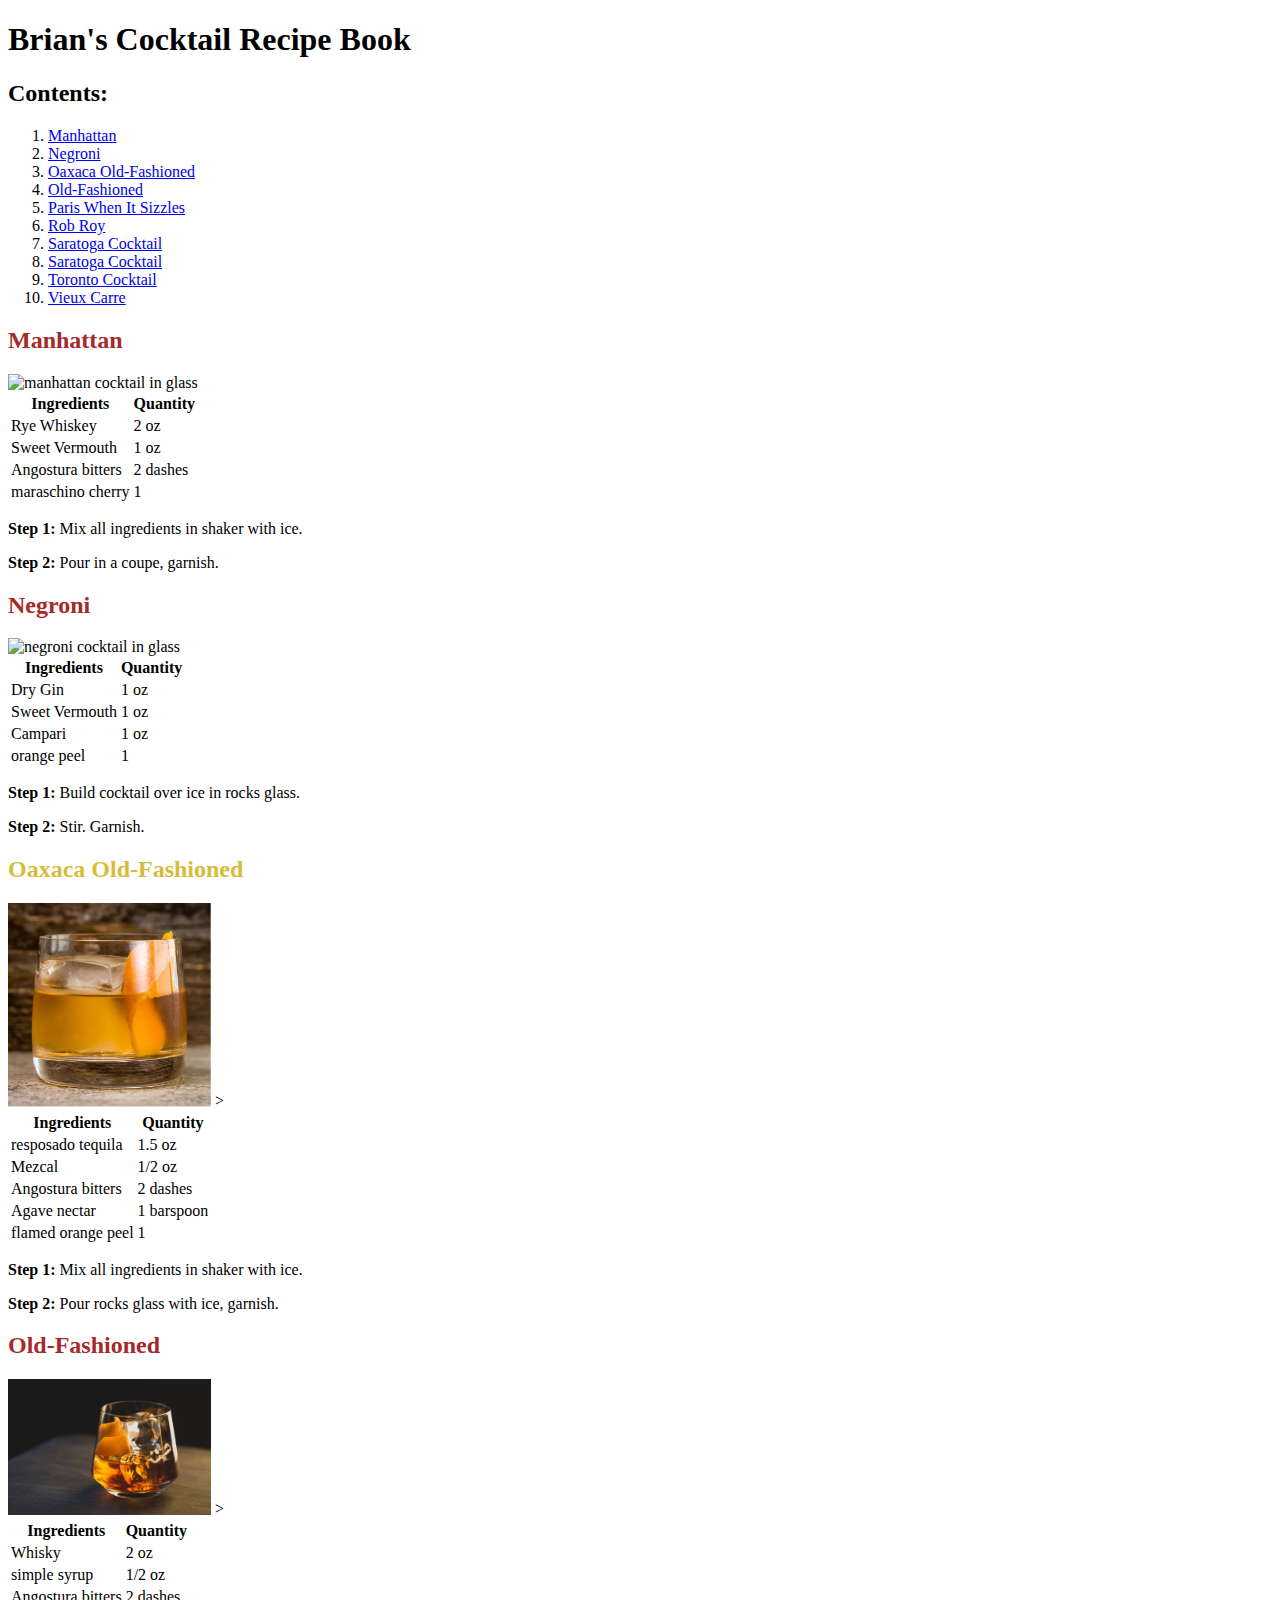
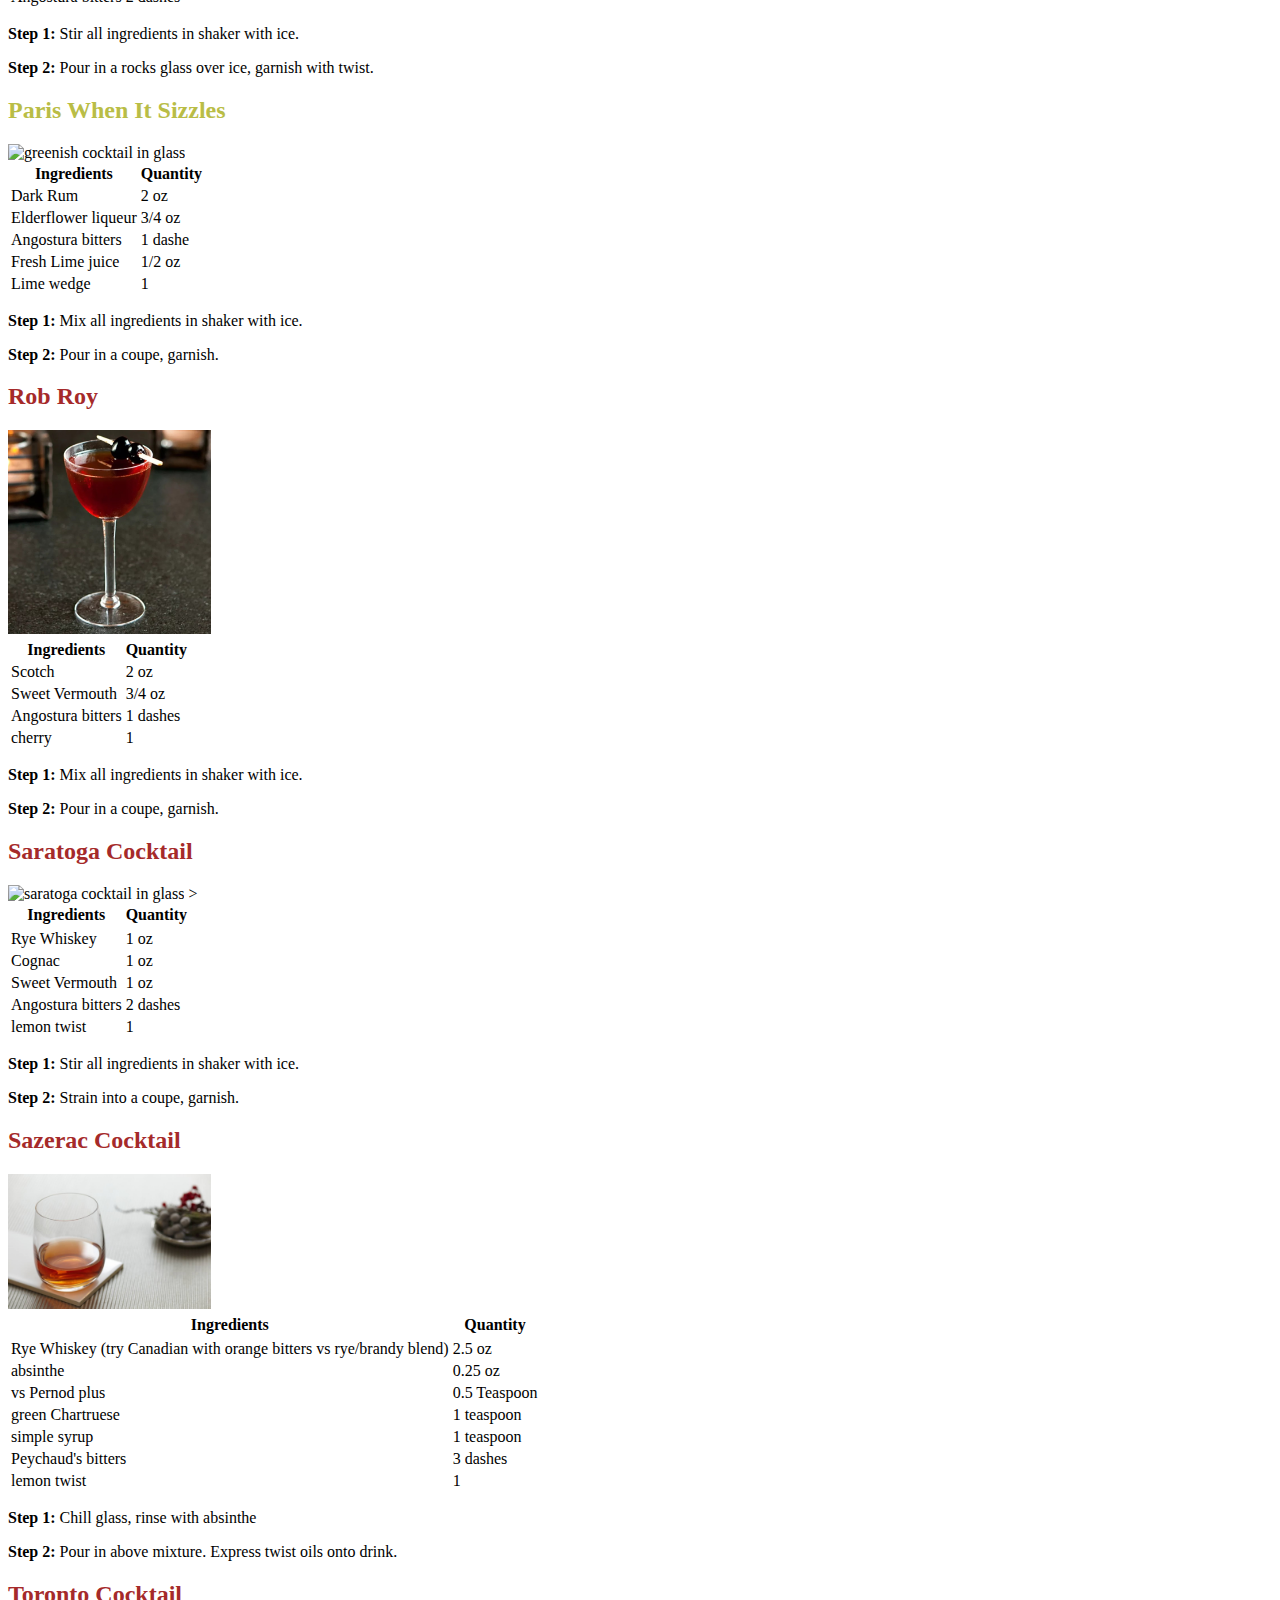
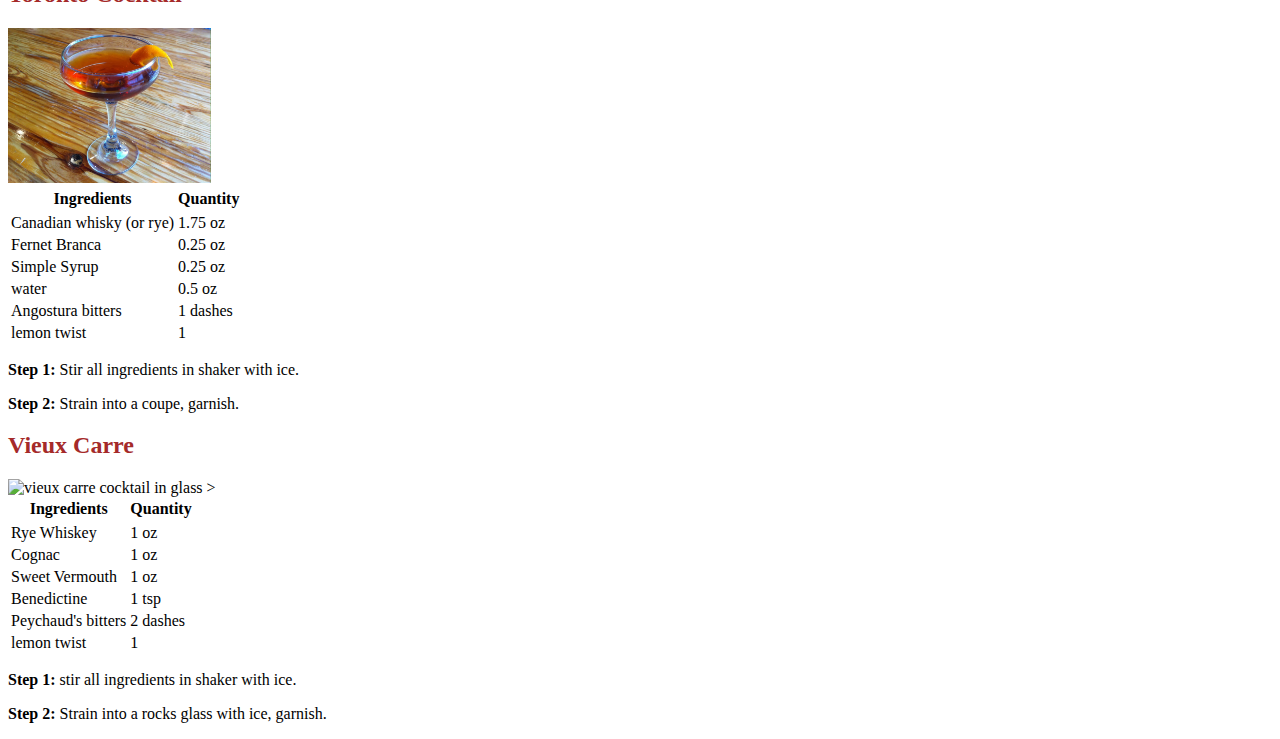
==== cocktails/index.html @ 59cb7c14 "Update index.html" ====
<!DOCTYPE html>
<html>
    <head>
        <title>Project: Recipe book</title>
        <meta charset="utf-8">
        <style>
        #manhattan {color: brown;}
        #negroni {color: brown;}
        #oaxaca {color: rgb(214, 188, 58);}  
        #oldfashioned {color: brown;}     
        #paris {color: rgb(185, 189, 70);}
        #robroy {color: brown;}                
        #saratoga {color: brown;}
        #sazerac {color: brown;}
        #toronto {color: brown;}            
        #vieuxcarre {color: brown;}

        </style>
    </head>
    <body>
       
        <h1>Brian's Cocktail Recipe Book</h1>
        
        <h2>Contents:</h2>
        
        <ol>
            <li><a href="#manhattan">Manhattan</a></li>
            <li><a href="#negroni">Negroni</a></li>
            <li><a href="#oaxaca">Oaxaca Old-Fashioned</a></li>
            <li><a href="#oldfashioned">Old-Fashioned</a></li>
            <li><a href="#paris">Paris When It Sizzles</a></li>
            <li><a href="#robroy">Rob Roy</a></li>    
            <li><a href="#saratoga">Saratoga Cocktail</a></li>
            <li><a href="#sazerac">Saratoga Cocktail</a></li>
            <li><a href="#toronto">Toronto Cocktail</a></li>            
            <li><a href="#vieuxcarre">Vieux Carre</a></li>
        </ol>
        <h2  id="manhattan">Manhattan</h2>
        <img src="https://upload.wikimedia.org/wikipedia/commons/thumb/a/a1/A_Manhattan.jpg/320px-A_Manhattan.jpg" alt="manhattan cocktail in glass" width="203">        
        <table>
            <thead>
                <tr>
                    <th>Ingredients</th>
                    <th>Quantity</th>
                </tr>
            </thead>
            <tbody>
                <tr>
                    <td>Rye Whiskey</td>
                    <td>2 oz
                </tr>
                 <tr>
                    <td>Sweet Vermouth</td>
                    <td>1 oz
                </tr>
                 <tr>
                    <td>Angostura bitters</td>
                    <td>2 dashes
                </tr>
                 <tr>
                    <td>maraschino cherry</td>
                    <td>1
                </tr>
            </tbody>
        </table>
        <p><strong>Step 1:</strong> Mix all ingredients in shaker with ice.</p>
        <p><strong>Step 2:</strong> Pour in a coupe, garnish.</p>
        
    <h2  id="negroni">Negroni</h2>
        <img src="docs/negroni.jpg" alt="negroni cocktail in glass" width="203"> 
        <table>
            <thead>
                <tr>
                    <th>Ingredients</th>
                    <th>Quantity</th>
                </tr>
            </thead>
            <tbody>
                <tr>
                    <td>Dry Gin</td>
                    <td>1 oz
                </tr>
                 <tr>
                    <td>Sweet Vermouth</td>
                    <td>1 oz
                </tr>
                 <tr>
                    <td>Campari</td>
                    <td>1 oz
                </tr>
                 <tr>
                    <td>orange peel</td>
                    <td>1
                </tr>
            </tbody>
        </table>
        <p><strong>Step 1:</strong> Build cocktail over ice in rocks glass.</p>
        <p><strong>Step 2:</strong> Stir. Garnish.</p>
        
           <h2 id="oaxaca">Oaxaca Old-Fashioned</h2>
                <img src="docs/Oaxaca.jpg" alt="oaxacan cocktail in glass" width="203"> >
        <table>
            <thead>
                <tr>
                    <th>Ingredients</th>
                    <th>Quantity</th>
                </tr>
            </thead>
            <tbody>
                <tr>
                    <td>resposado tequila</td>
                    <td>1.5 oz
                </tr>
                 <tr>
                    <td>Mezcal</td>
                    <td>1/2 oz
                </tr>
                 <tr>
                    <td>Angostura bitters</td>
                    <td>2 dashes
                </tr>
                <tr>
                    <td>Agave nectar</td>
                    <td>1 barspoon
                </tr>
                 <tr>
                    <td>flamed orange peel</td>
                    <td>1
                </tr>
            </tbody>
        </table>
        <p><strong>Step 1:</strong> Mix all ingredients in shaker with ice.</p>
        <p><strong>Step 2:</strong> Pour rocks glass with ice, garnish.</p>
        
            <h2 id="oldfashioned">Old-Fashioned</h2>
                <img src="docs/oldfashioned.jpg" alt="old fashioned cocktail in glass" width="203"> >
        <table>
            <thead>
                <tr>
                    <th>Ingredients</th>
                    <th>Quantity</th>
                </tr>
            </thead>
            <tbody>
                <tr>
                    <td>Whisky</td>
                    <td>2 oz
                </tr>
                 <tr>
                    <td>simple syrup</td>
                    <td>1/2 oz
                </tr>
                 <tr>
                    <td>Angostura bitters</td>
                    <td>2 dashes
                </tr>

            </tbody>
        </table>
        <p><strong>Step 1:</strong> Stir all ingredients in shaker with ice.</p>
        <p><strong>Step 2:</strong> Pour in a rocks glass over ice, garnish with twist.</p>     
        
           <h2 id="paris">Paris When It Sizzles</h2>
                <img src="http://bevvyco.s3.amazonaws.com/img/drinks/uj/vuj/3c9d9b96934a6736cca1bf191fb3eaf3-lg.jpg?ts=1461384711000" alt="greenish cocktail in glass" width="203"> 
        <table>
            <thead>
                <tr>
                    <th>Ingredients</th>
                    <th>Quantity</th>
                </tr>
            </thead>
            <tbody>
                <tr>
                    <td>Dark Rum</td>
                    <td>2 oz
                </tr>
                 <tr>
                    <td>Elderflower liqueur</td>
                    <td>3/4 oz
                </tr>
                 <tr>
                    <td>Angostura bitters</td>
                    <td>1 dashe
                </tr>
                <tr>
                    <td>Fresh Lime juice</td>
                    <td>1/2 oz
                </tr>
                 <tr>
                    <td>Lime wedge</td>
                    <td>1
                </tr>
            </tbody>
        </table>
        <p><strong>Step 1:</strong> Mix all ingredients in shaker with ice.</p>
        <p><strong>Step 2:</strong> Pour in a coupe, garnish.</p>

           <h2 id="robroy">Rob Roy</h2>
                <img src="docs/robroy.jpg" alt="rob roy cocktail in glass" width="203">
        <table>
            <thead>
                <tr>
                    <th>Ingredients</th>
                    <th>Quantity</th>
                </tr>
            </thead>
            <tbody>
                <tr>
                    <td>Scotch</td>
                    <td>2 oz
                </tr>
                 <tr>
                    <td>Sweet Vermouth</td>
                    <td>3/4 oz
                </tr>
                 <tr>
                    <td>Angostura bitters</td>
                    <td>1 dashes
                </tr>

                 <tr>
                    <td>cherry</td>
                    <td>1
                </tr>
            </tbody>
        </table>
        <p><strong>Step 1:</strong> Mix all ingredients in shaker with ice.</p>
        <p><strong>Step 2:</strong> Pour in a coupe, garnish.</p>
        
    <h2 id="saratoga">Saratoga Cocktail</h2>
    <img src="https://bloximages.newyork1.vip.townnews.com/feastmagazine.com/content/tncms/assets/v3/editorial/2/59/2590331e-d17e-11e3-adf4-0017a43b2370/5362c793b9d2a.image.jpg?resize=400%2C255" alt="saratoga cocktail in glass" width="203"> >
<table>
<thead>
    <tr>
        <th>Ingredients</th>
        <th>Quantity</th>
    </tr>
</thead>
<tbody>
    <tr>
        <tr>
            <td>Rye Whiskey</td>
            <td>1 oz
        </tr>
        <tr>
            <td>Cognac</td>
            <td>1 oz
        </tr>
         <tr>
            <td>Sweet Vermouth</td>
            <td>1 oz
        </tr>
         <tr>
            <td>Angostura bitters</td>
            <td>2 dashes
    </tr>
     <tr>
        <td>lemon twist</td>
        <td>1
    </tr>
</tbody>
</table>
<p><strong>Step 1:</strong> Stir all ingredients in shaker with ice.</p>
<p><strong>Step 2:</strong> Strain into a coupe, garnish.</p>
    <h2 id="sazerac">Sazerac Cocktail</h2>
    <img src="docs/sazerac.jpg" alt="sazerac cocktail in glass" width="203">
<table>
<thead>
    <tr>
        <th>Ingredients</th>
        <th>Quantity</th>
    </tr>
</thead>
<tbody>
    <tr>
        <tr>
            <td>Rye Whiskey (try Canadian with orange bitters vs rye/brandy blend)</td>
            <td>2.5 oz
        </tr>
        <tr>
            <td>absinthe</td>
            <td>0.25 oz
       </tr>
           <tr>
            <td>vs Pernod plus</td>
            <td>0.5 Teaspoon
       </tr>
            <tr>
            <td>green Chartruese</td>
            <td>1 teaspoon
       </tr>
         <tr>
            <td>simple syrup</td>
            <td>1 teaspoon
        </tr>
         <tr>
            <td>Peychaud's bitters</td>
            <td>3 dashes
    </tr>
     <tr>
        <td>lemon twist</td>
        <td>1
    </tr>
</tbody>
</table>
 <p><strong>Step 1:</strong> Chill glass, rinse with absinthe </p>
<p><strong>Step 2:</strong> Pour in above mixture. Express twist oils onto drink.</p>            
        
    <h2 id="toronto">Toronto Cocktail</h2>
    <img src="docs/Toronto.jpg" alt="toronto cocktail in glass" width="203">
<table>
<thead>
    <tr>
        <th>Ingredients</th>
        <th>Quantity</th>
    </tr>
</thead>
<tbody>
    <tr>
        <tr>
            <td>Canadian whisky (or rye)</td>
            <td>1.75 oz
        </tr>
        <tr>
            <td>Fernet Branca</td>
            <td>0.25 oz
        </tr>
         <tr>
            <td>Simple Syrup</td>
            <td>0.25 oz
        </tr>
         <tr>
            <td>water</td>
            <td>0.5 oz
        </tr>
         <tr>
            <td>Angostura bitters</td>
            <td>1 dashes
    </tr>
     <tr>
        <td>lemon twist</td>
        <td>1
    </tr>
</tbody>
</table>
<p><strong>Step 1:</strong> Stir all ingredients in shaker with ice.</p>
<p><strong>Step 2:</strong> Strain into a coupe, garnish.</p>        
<h2 id="vieuxcarre">Vieux Carre</h2>
<img src="https://www.artofdrink.com/wp-content/uploads/2016/02/Vieux-Carre-Cocktail-Recipe-735x490.jpg" alt="vieux carre cocktail in glass" width="203"> >
<table>
<thead>
<tr>
    <th>Ingredients</th>
    <th>Quantity</th>
</tr>
</thead>
<tbody>
<tr>
    <tr>
        <td>Rye Whiskey</td>
        <td>1 oz
    </tr>
    <tr>
        <td>Cognac</td>
        <td>1 oz
    </tr>
     <tr>
        <td>Sweet Vermouth</td>
        <td>1 oz
    </tr>
    <tr>
        <td>Benedictine</td>
        <td>1 tsp
    </tr>
     <tr>
        <td>Peychaud's bitters</td>
        <td>2 dashes
</tr>
 <tr>
    <td>lemon twist</td>
    <td>1
</tr>
</tbody>
</table>
<p><strong>Step 1:</strong> stir all ingredients in shaker with ice.</p>
<p><strong>Step 2:</strong> Strain into a rocks glass with ice, garnish.</p>   
    </body>
</html>
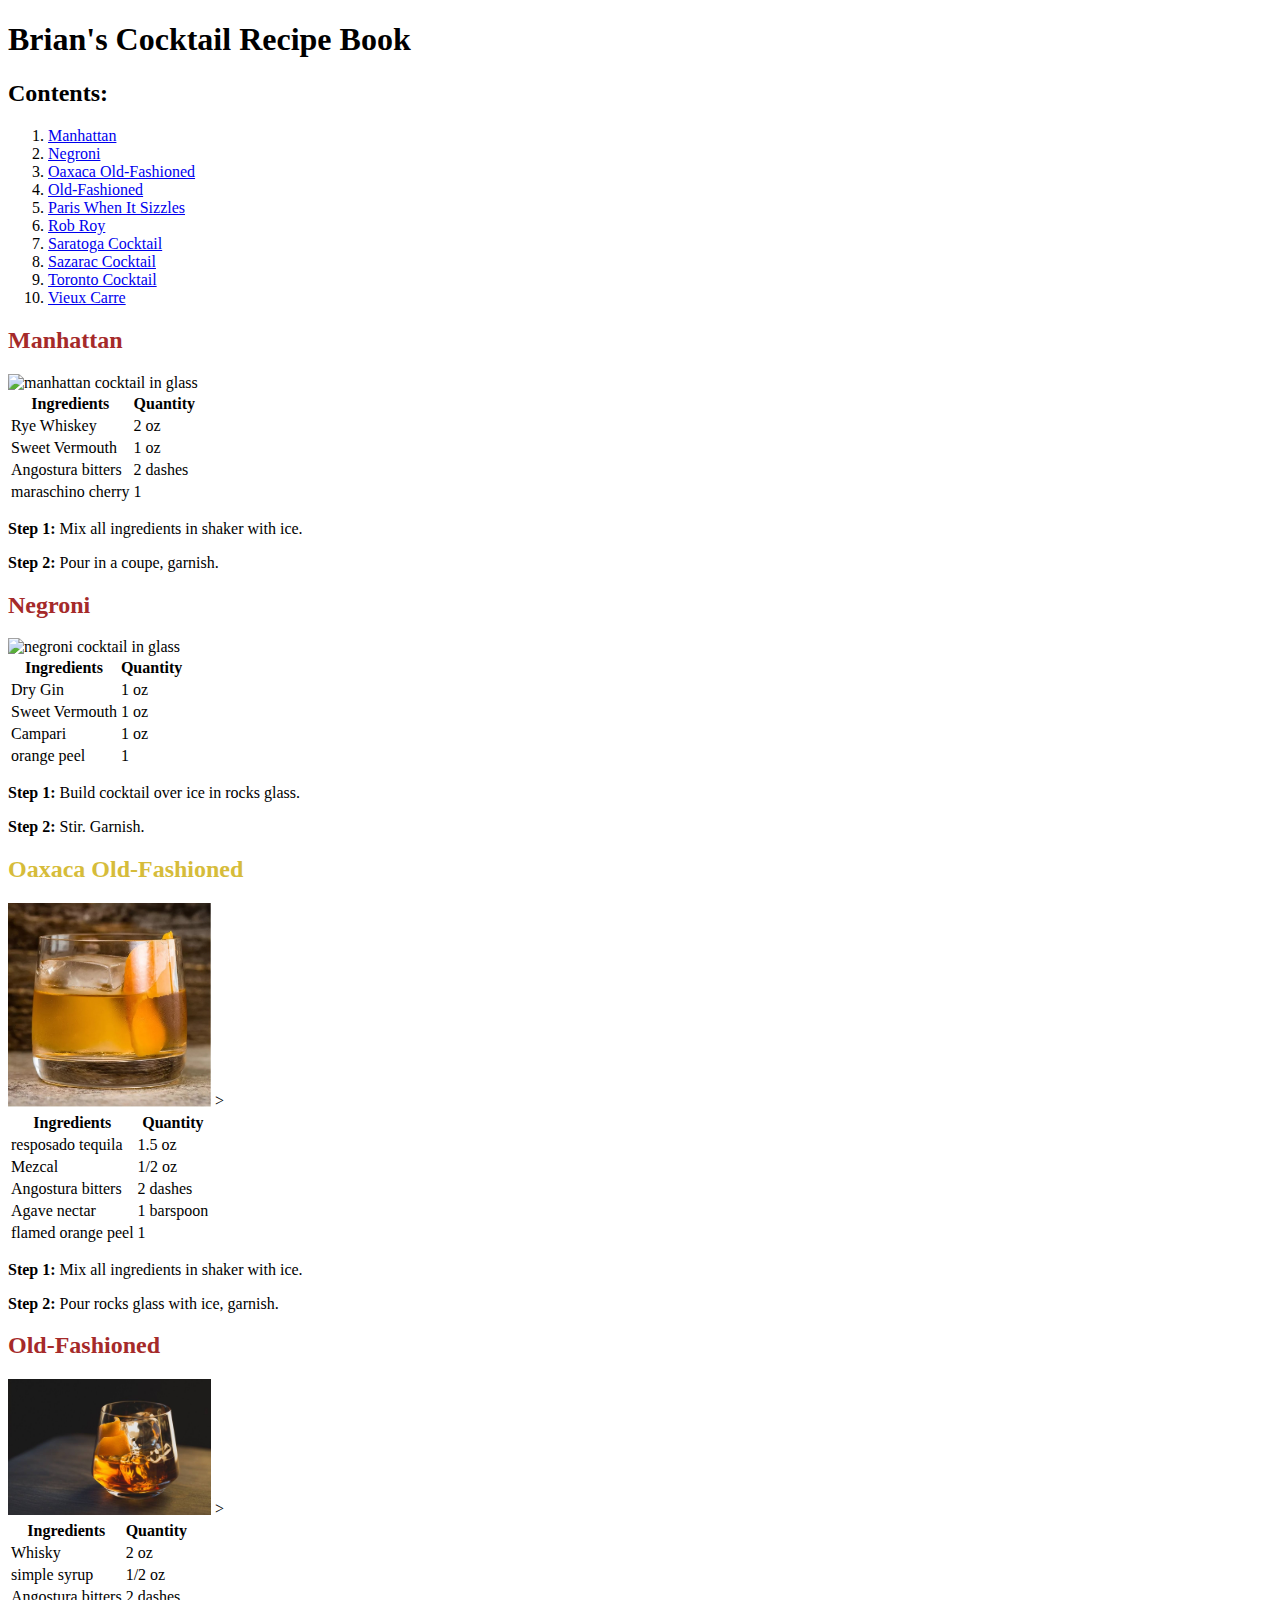
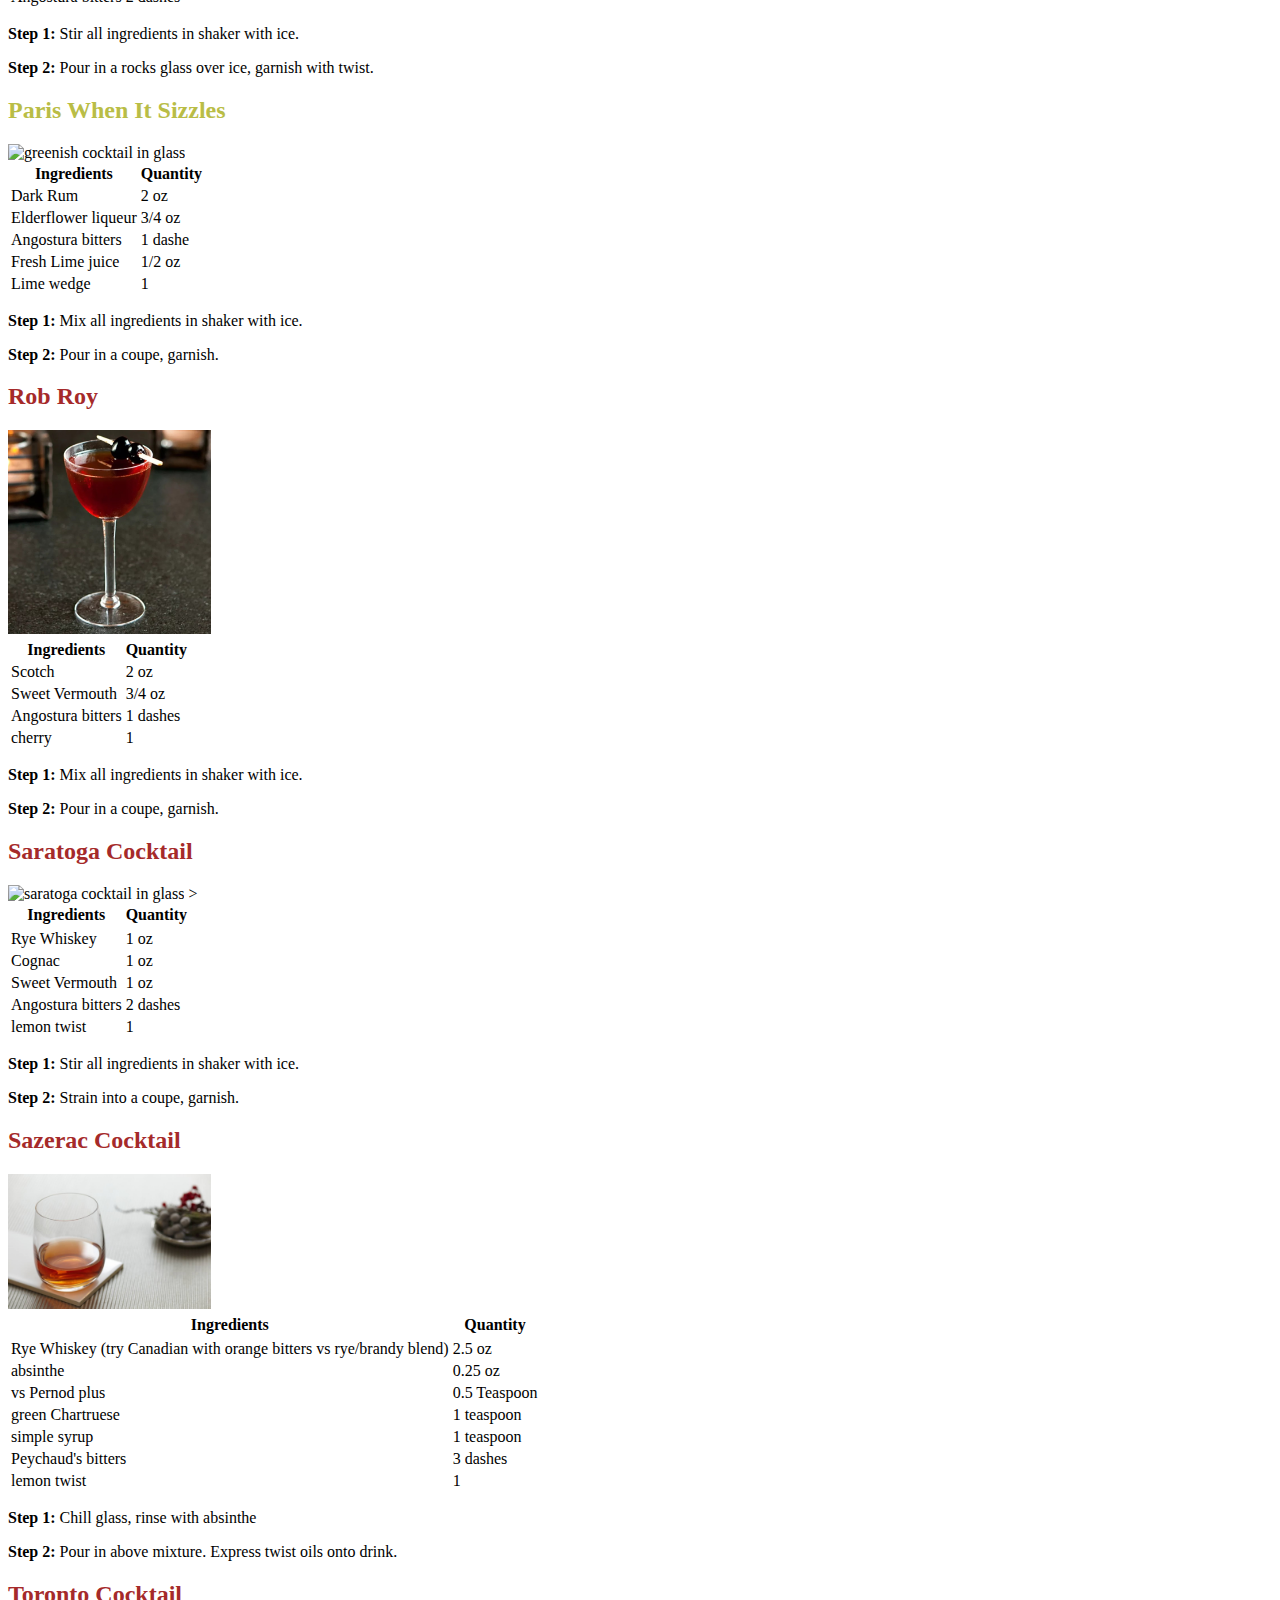
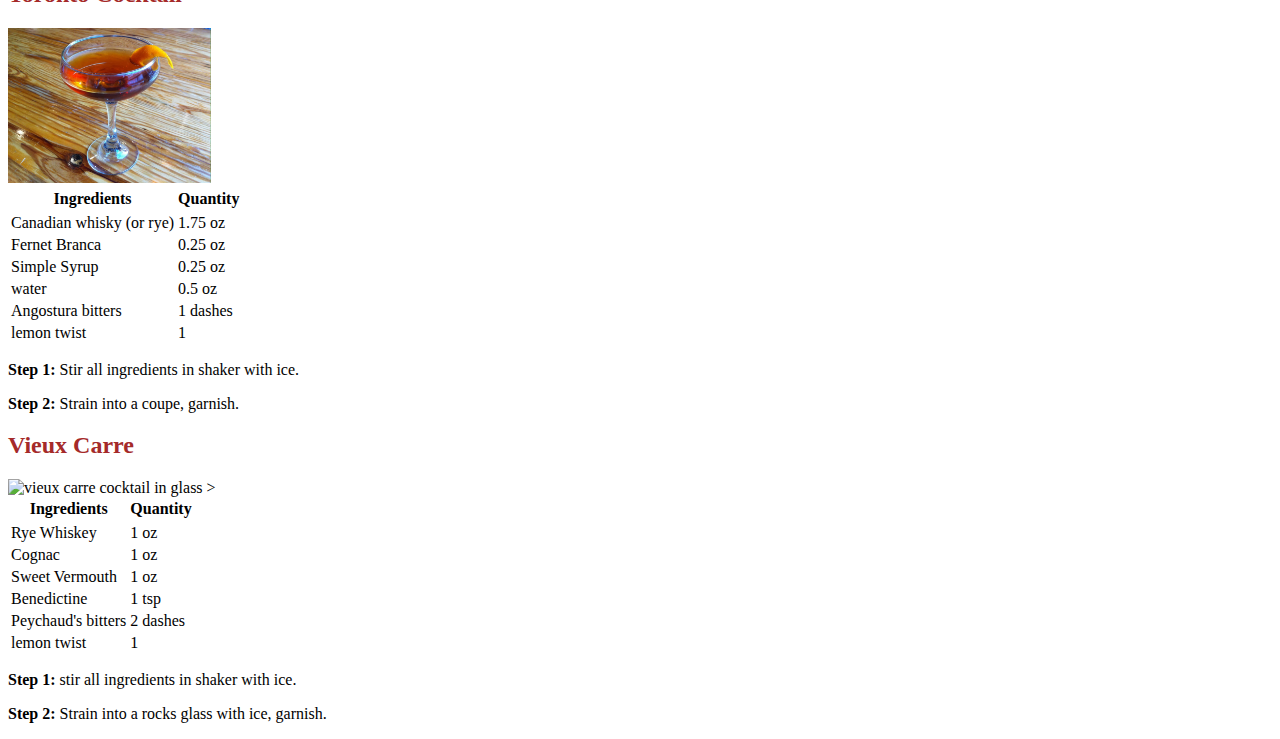
==== commit 826746d5: "Update index.html" ====
--- a/cocktails/index.html
+++ b/cocktails/index.html
@@ -31,7 +31,7 @@
             <li><a href="#paris">Paris When It Sizzles</a></li>
             <li><a href="#robroy">Rob Roy</a></li>    
             <li><a href="#saratoga">Saratoga Cocktail</a></li>
-            <li><a href="#sazerac">Saratoga Cocktail</a></li>
+            <li><a href="#sazerac">Sazarac Cocktail</a></li>
             <li><a href="#toronto">Toronto Cocktail</a></li>            
             <li><a href="#vieuxcarre">Vieux Carre</a></li>
         </ol>
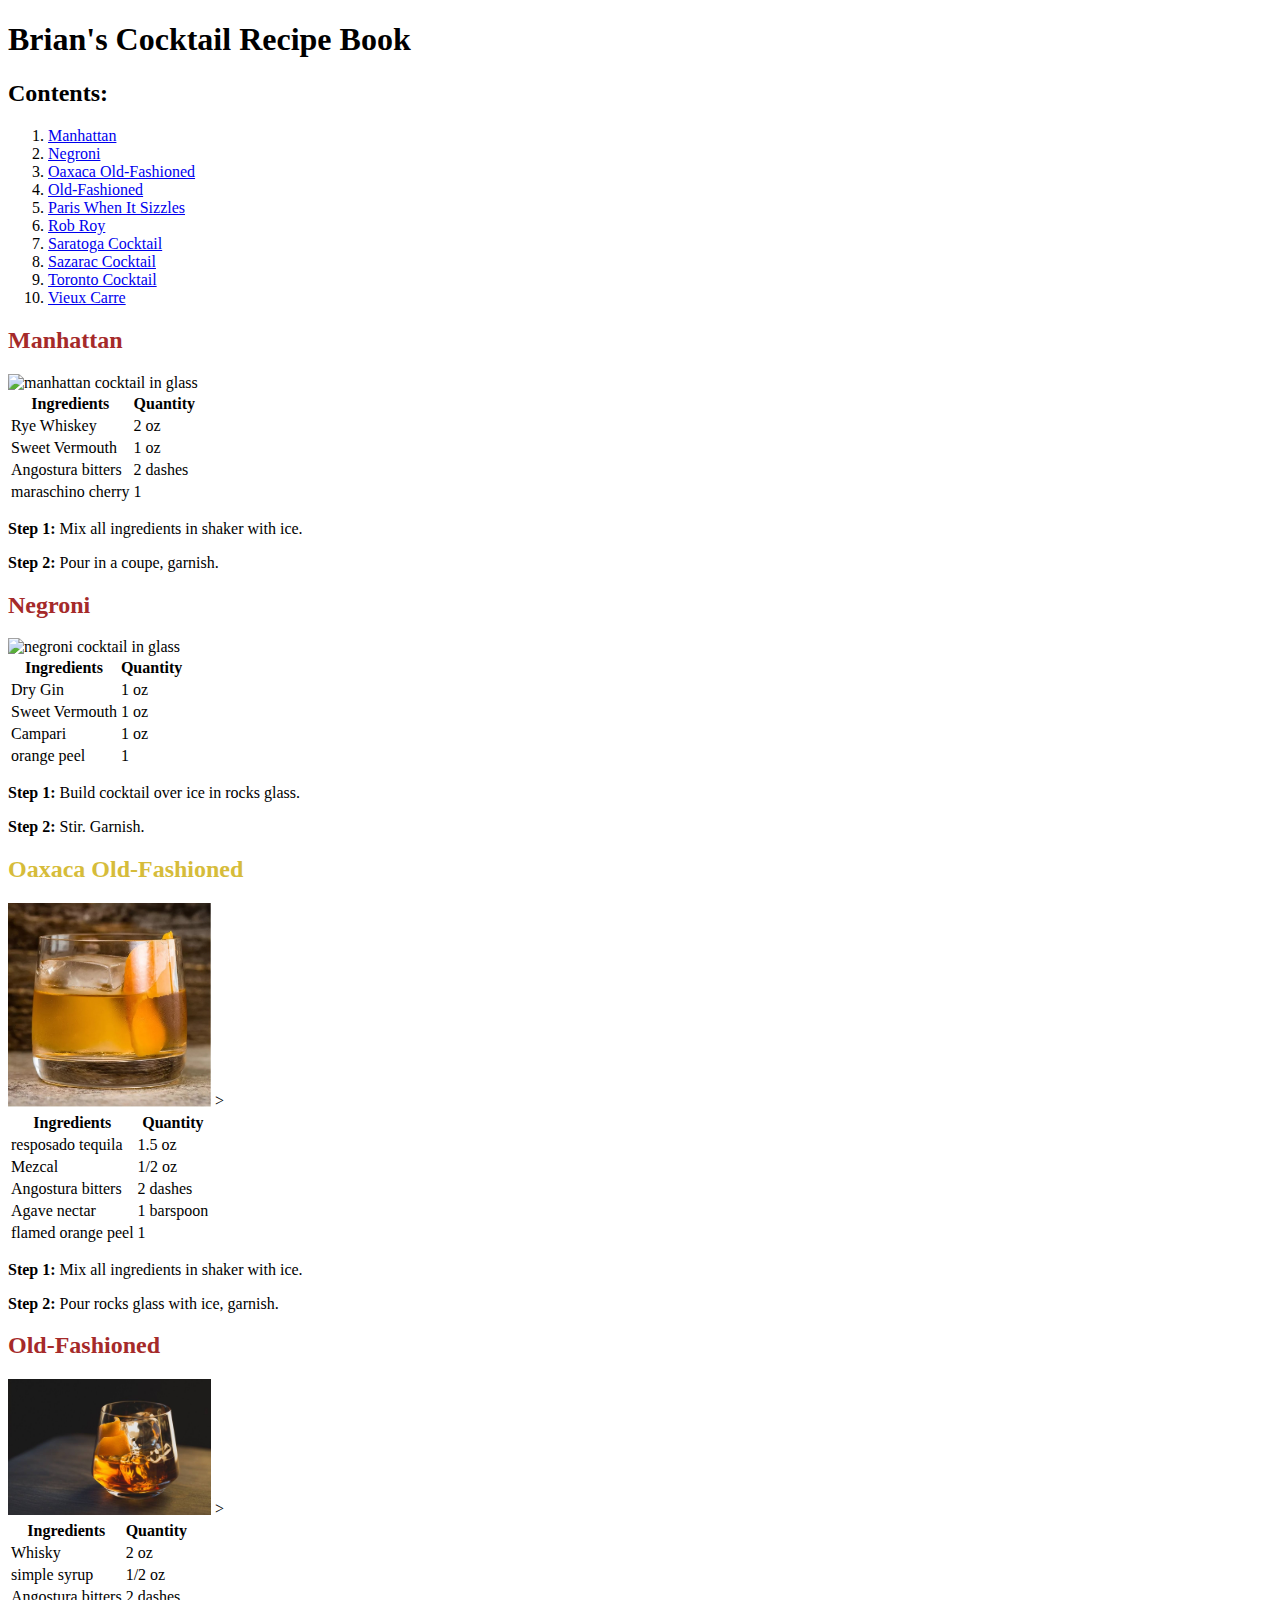
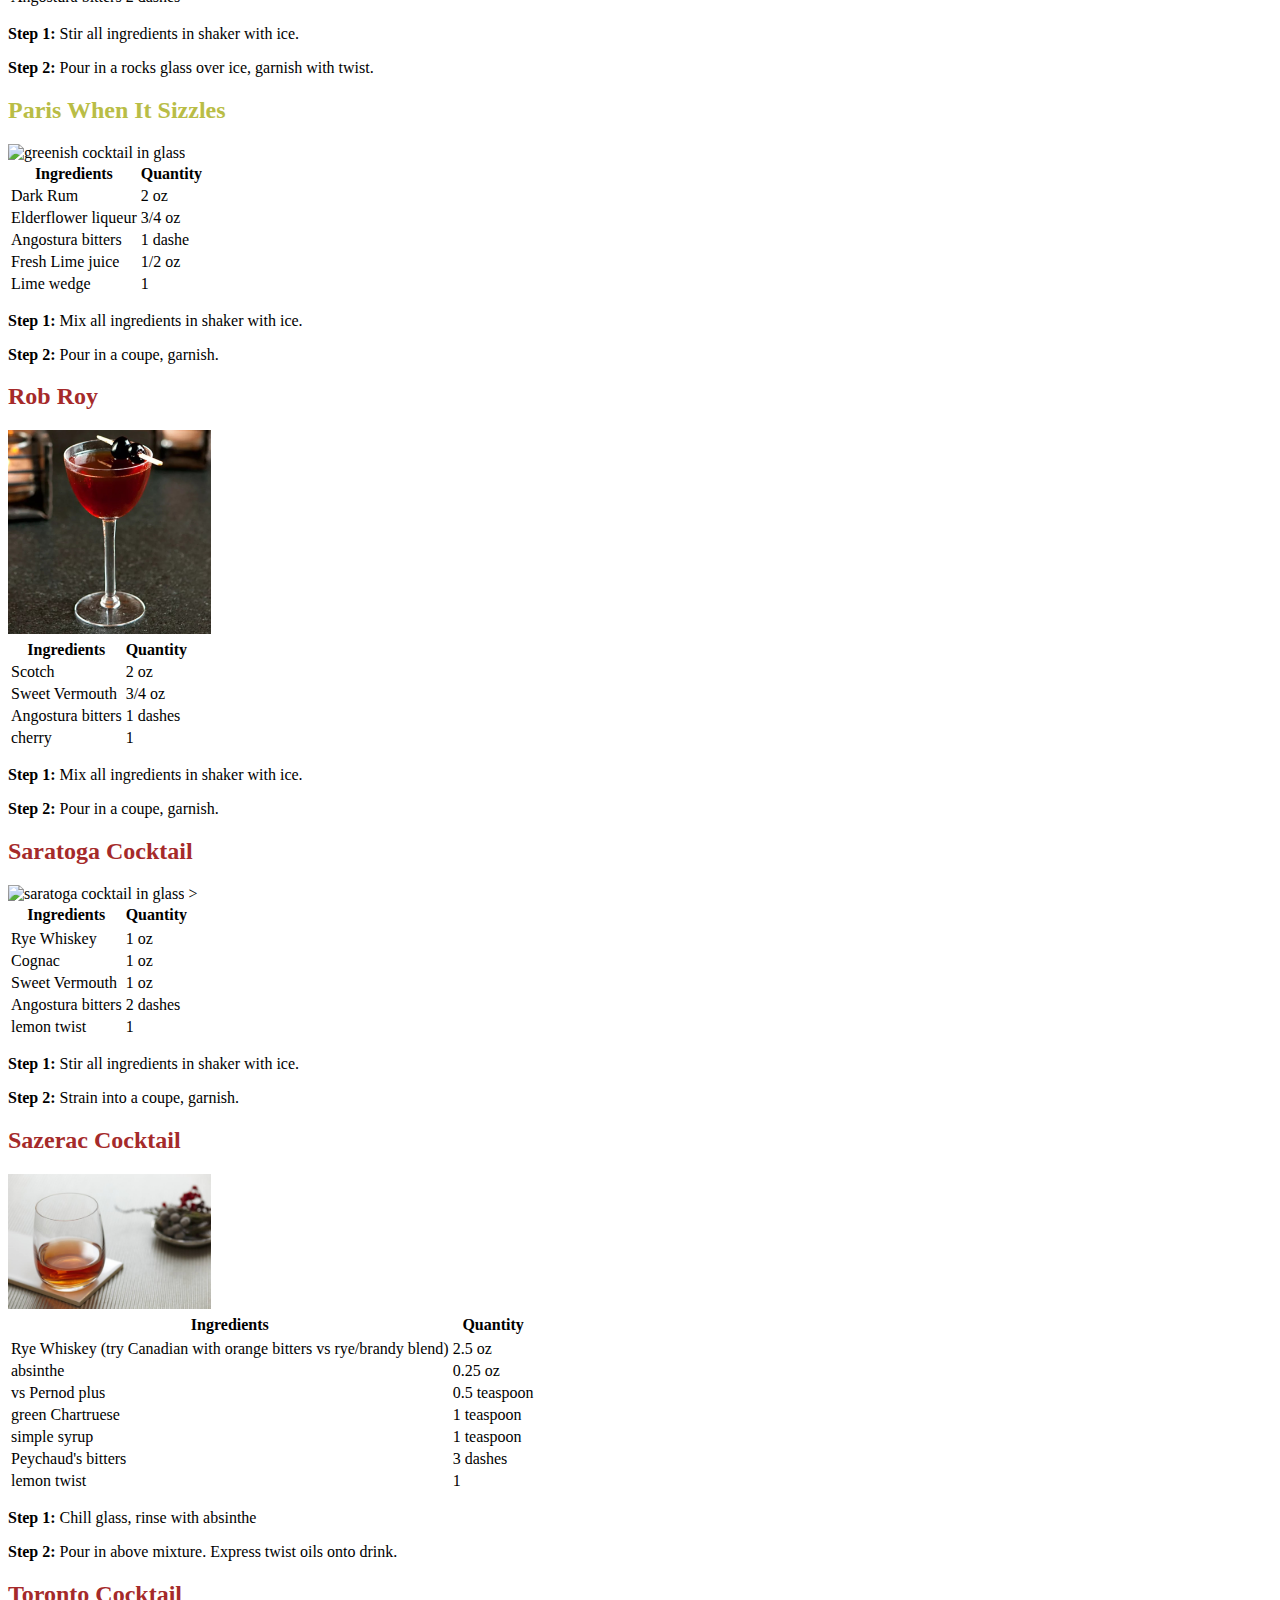
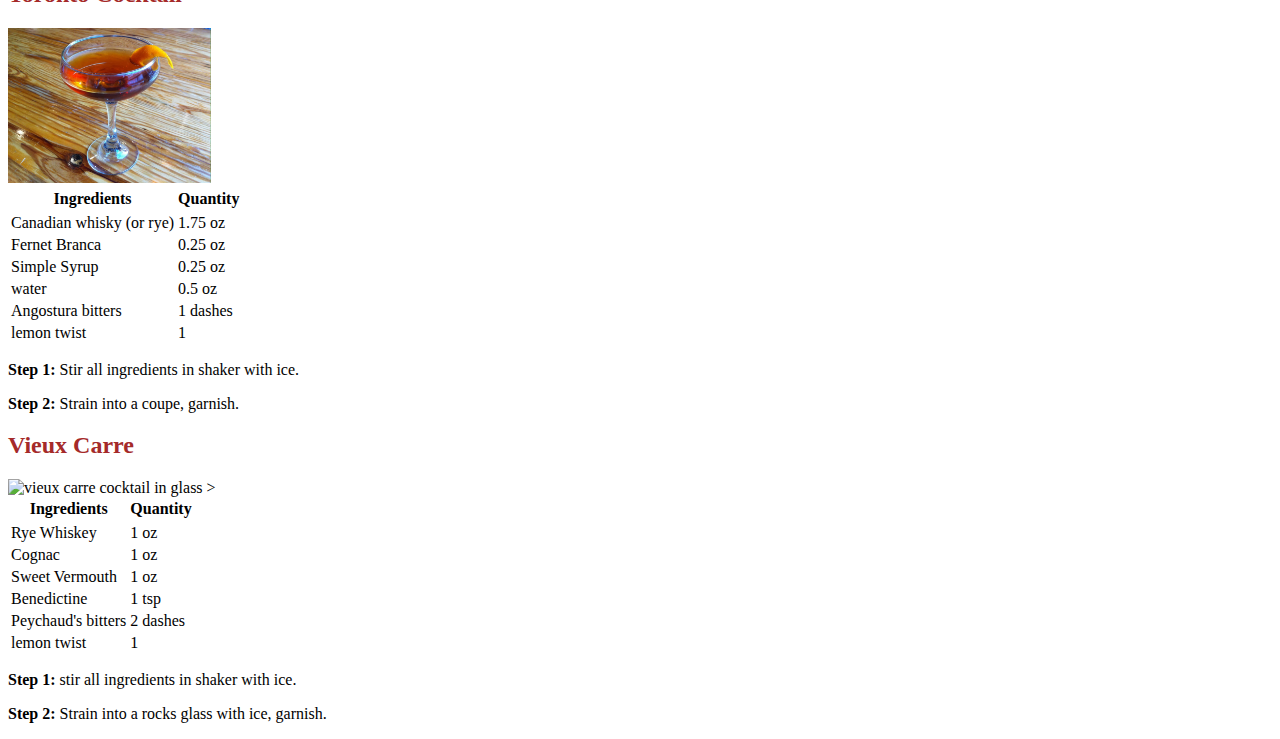
==== commit 68ae3db5: "Update index.html" ====
--- a/cocktails/index.html
+++ b/cocktails/index.html
@@ -283,7 +283,7 @@
        </tr>
            <tr>
             <td>vs Pernod plus</td>
-            <td>0.5 Teaspoon
+            <td>0.5 teaspoon
        </tr>
             <tr>
             <td>green Chartruese</td>
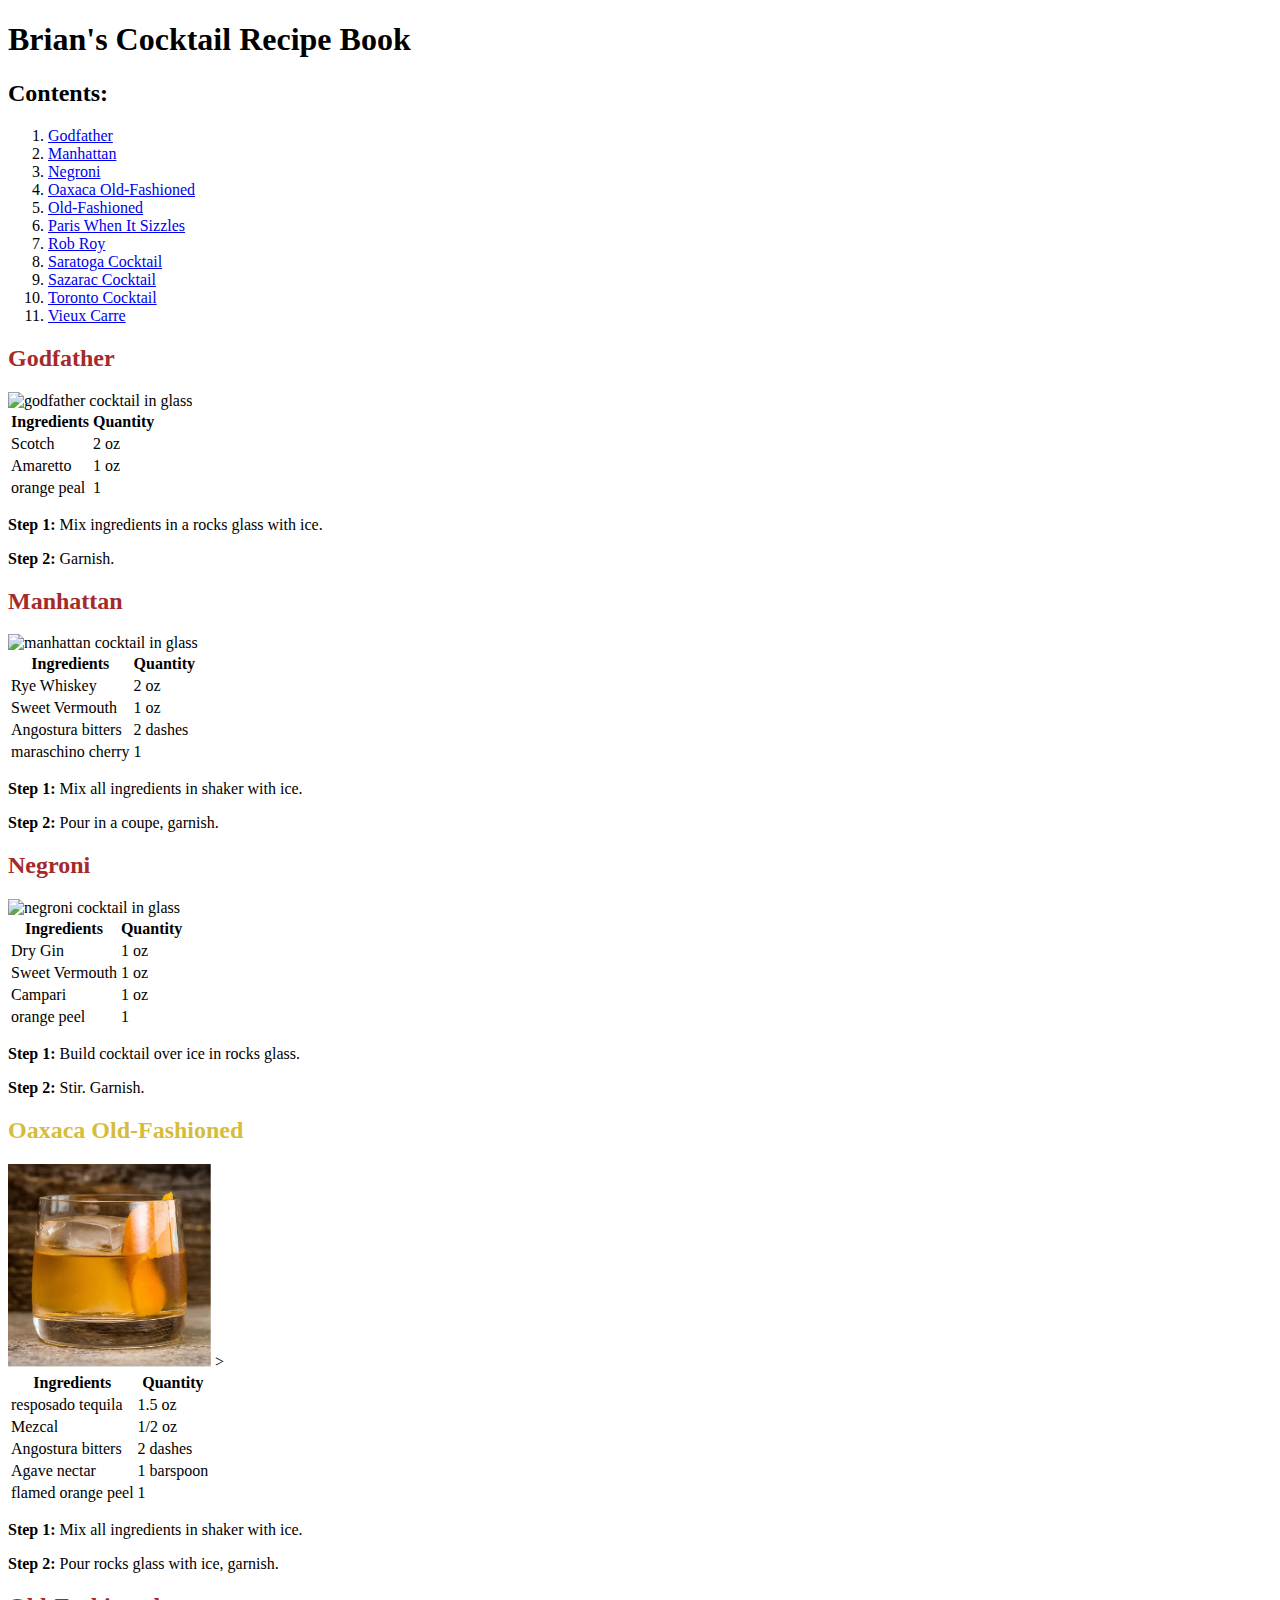
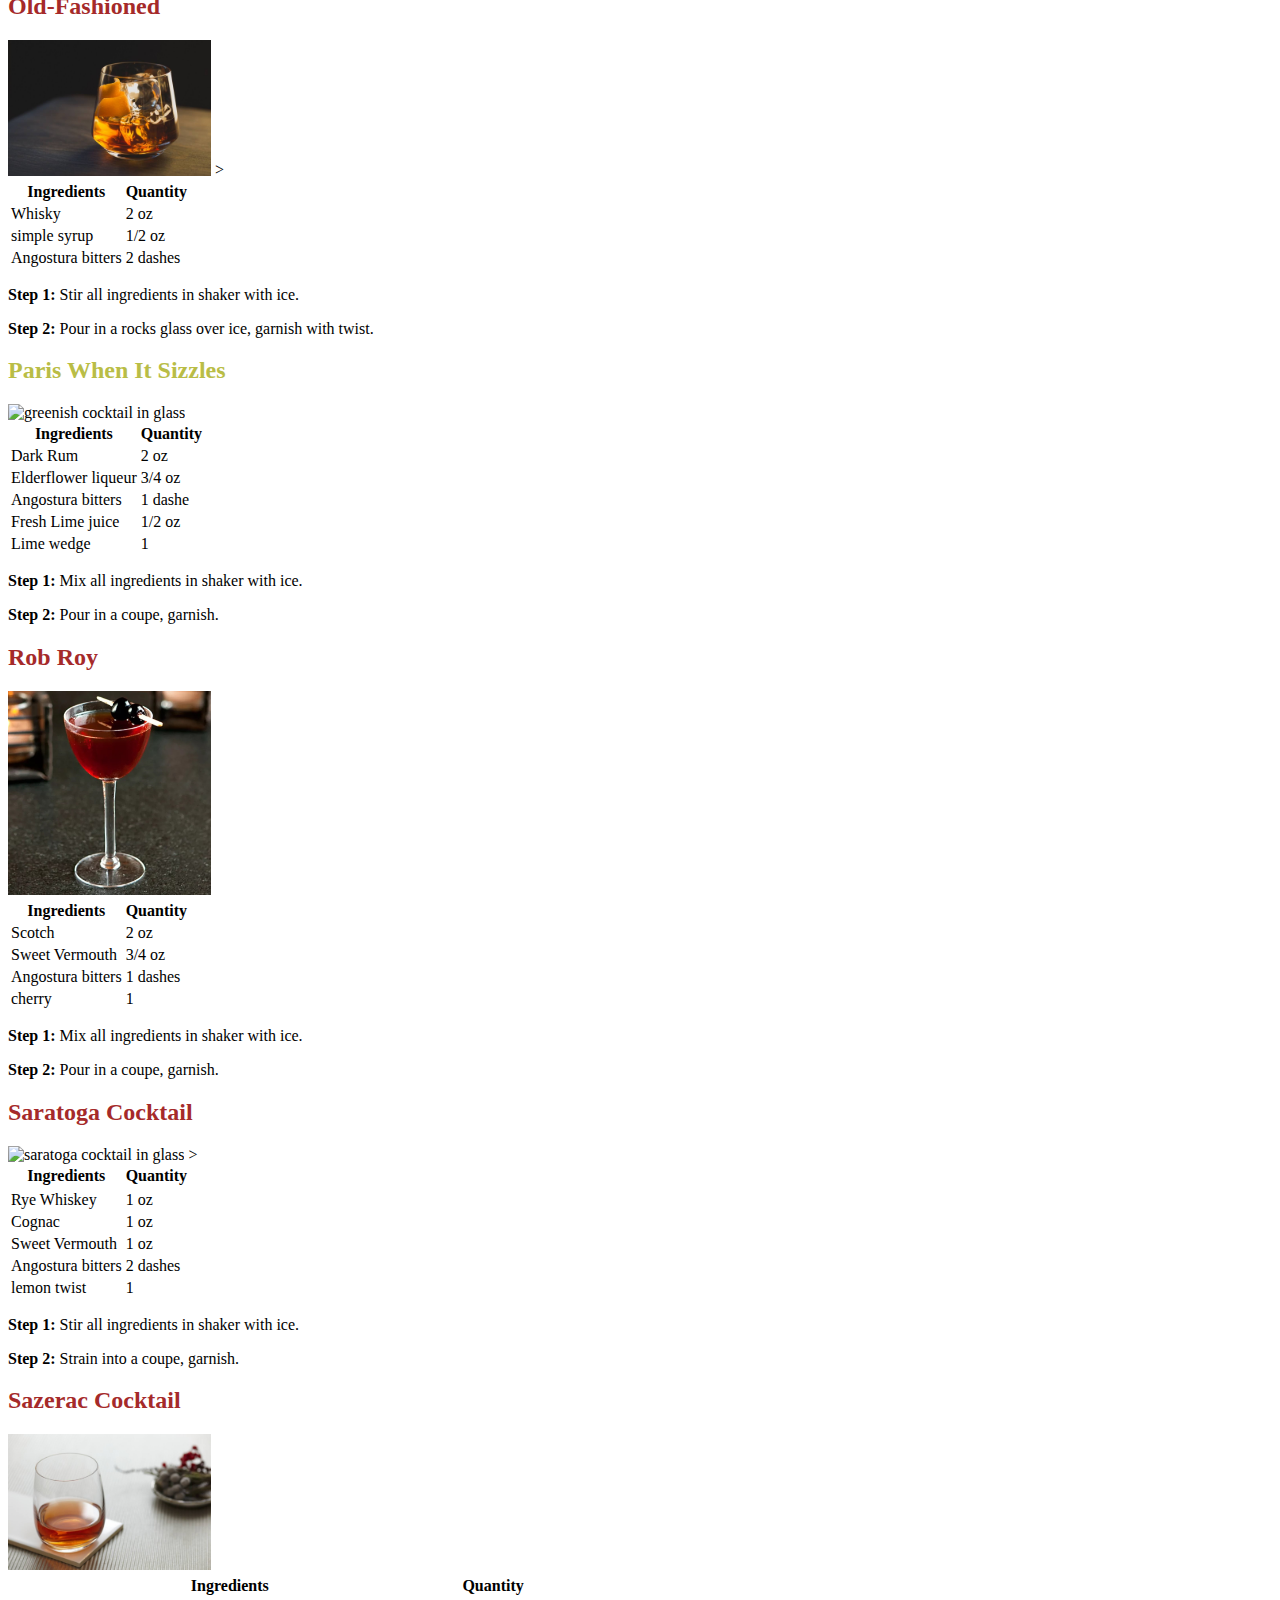
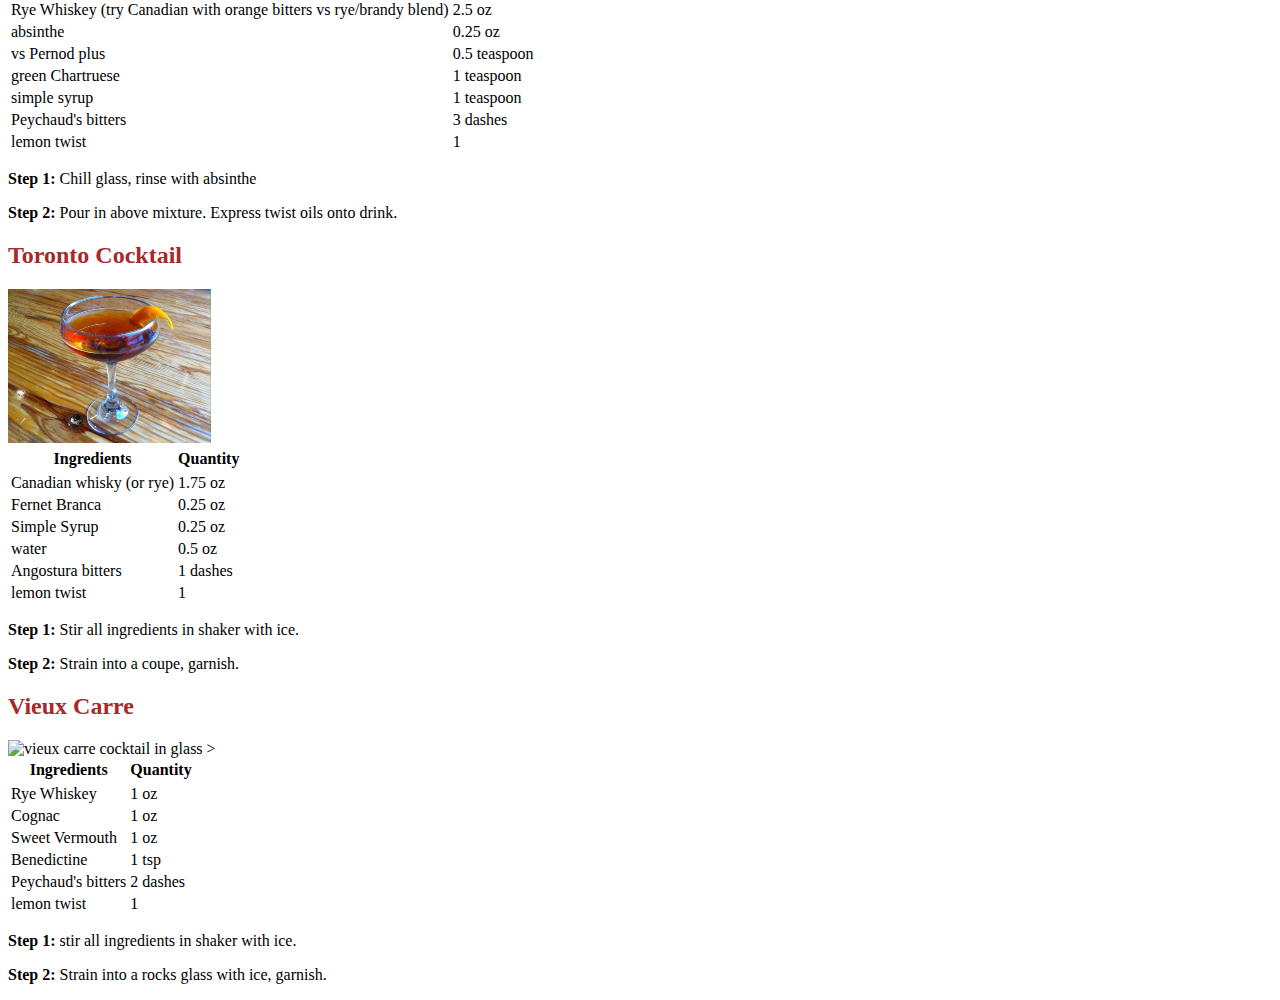
==== commit a211ca50: "Update index.html" ====
--- a/cocktails/index.html
+++ b/cocktails/index.html
@@ -4,6 +4,7 @@
         <title>Project: Recipe book</title>
         <meta charset="utf-8">
         <style>
+        #godfather {color: brown;}    
         #manhattan {color: brown;}
         #negroni {color: brown;}
         #oaxaca {color: rgb(214, 188, 58);}  
@@ -24,6 +25,7 @@
         <h2>Contents:</h2>
         
         <ol>
+            <li><a href="#godfather">Godfather</a></li>
             <li><a href="#manhattan">Manhattan</a></li>
             <li><a href="#negroni">Negroni</a></li>
             <li><a href="#oaxaca">Oaxaca Old-Fashioned</a></li>
@@ -35,6 +37,33 @@
             <li><a href="#toronto">Toronto Cocktail</a></li>            
             <li><a href="#vieuxcarre">Vieux Carre</a></li>
         </ol>
+         <h2  id="godfather">Godfather</h2>
+        <img src="docs/godfather.jpg" alt="godfather cocktail in glass" width="203">        
+        <table>
+            <thead>
+                <tr>
+                    <th>Ingredients</th>
+                    <th>Quantity</th>
+                </tr>
+            </thead>
+            <tbody>
+                <tr>
+                    <td>Scotch</td>
+                    <td>2 oz
+                </tr>
+                 <tr>
+                    <td>Amaretto</td>
+                    <td>1 oz
+                </tr>
+                 <tr>
+                    <td>orange peal</td>
+                    <td>1
+                </tr>
+            </tbody>
+        </table>
+        <p><strong>Step 1:</strong> Mix ingredients in a rocks glass with ice.</p>
+        <p><strong>Step 2:</strong> Garnish.</p>
+        
         <h2  id="manhattan">Manhattan</h2>
         <img src="https://upload.wikimedia.org/wikipedia/commons/thumb/a/a1/A_Manhattan.jpg/320px-A_Manhattan.jpg" alt="manhattan cocktail in glass" width="203">        
         <table>
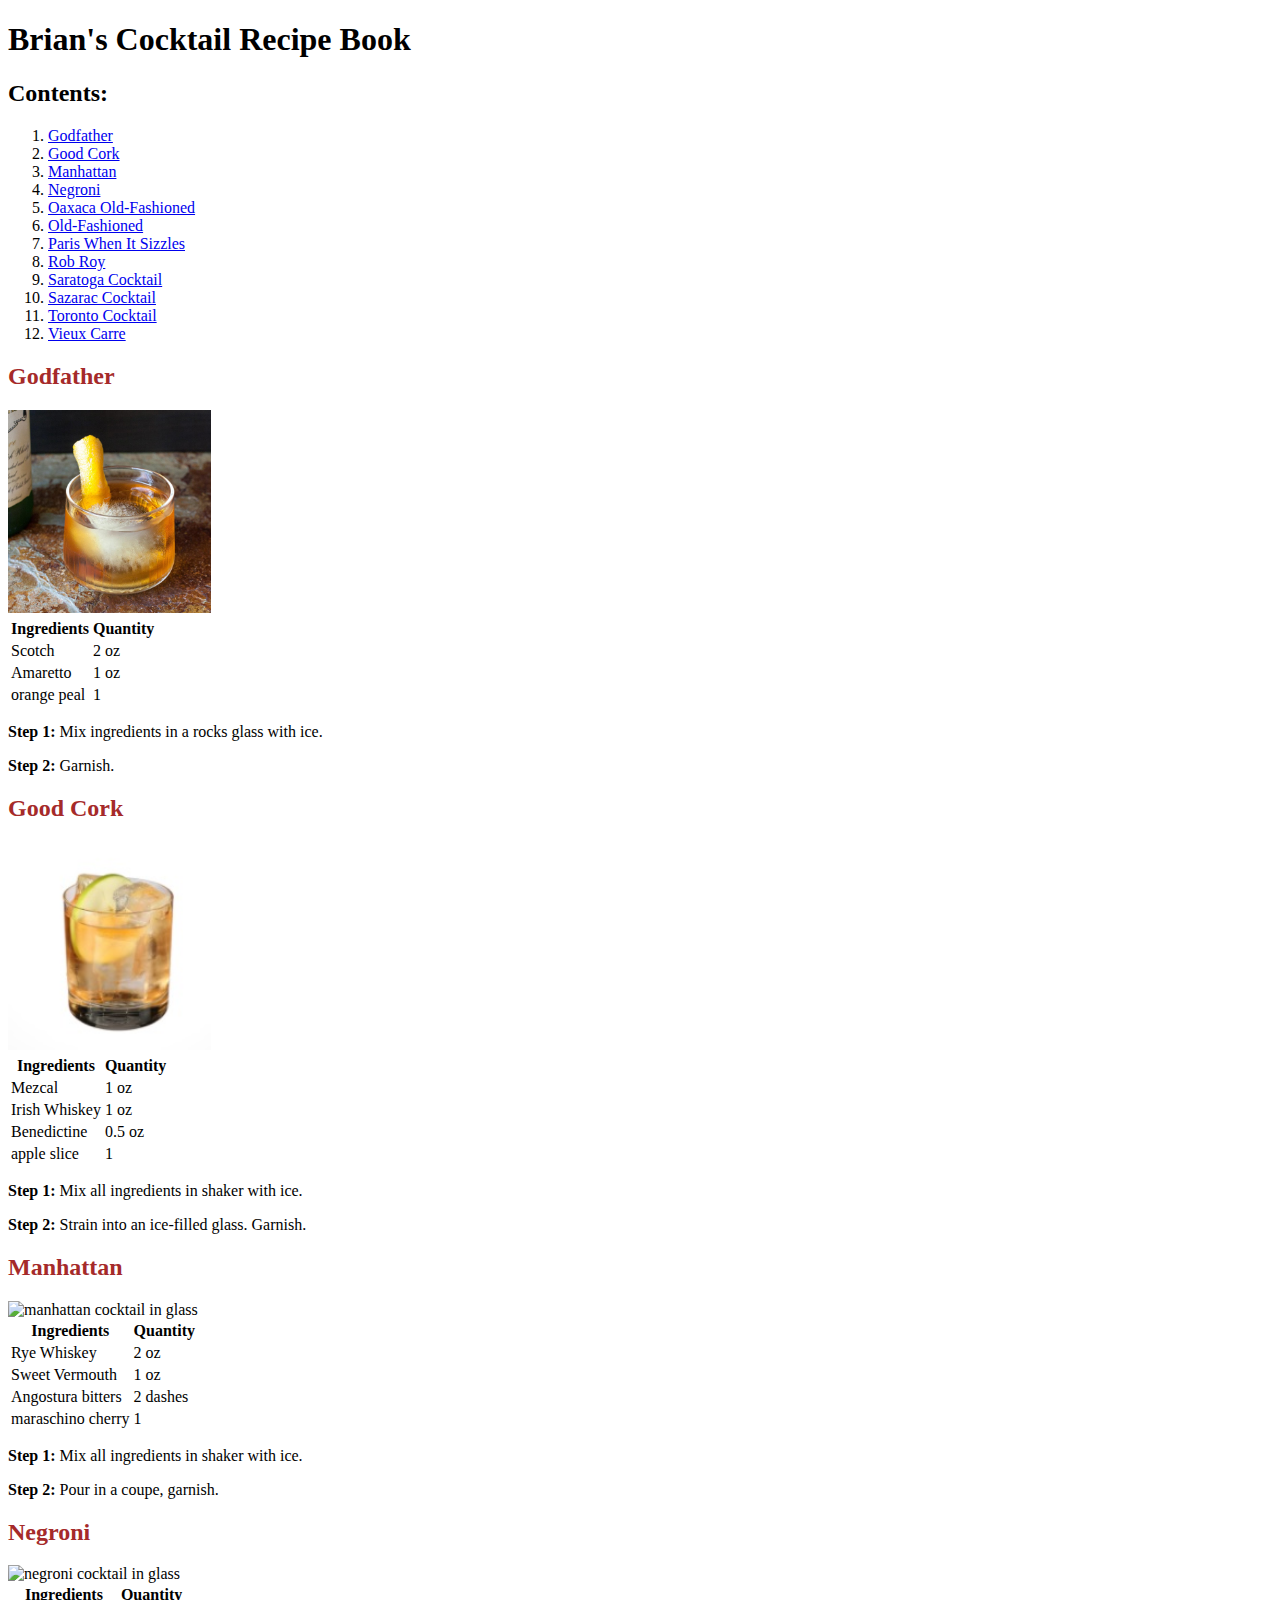
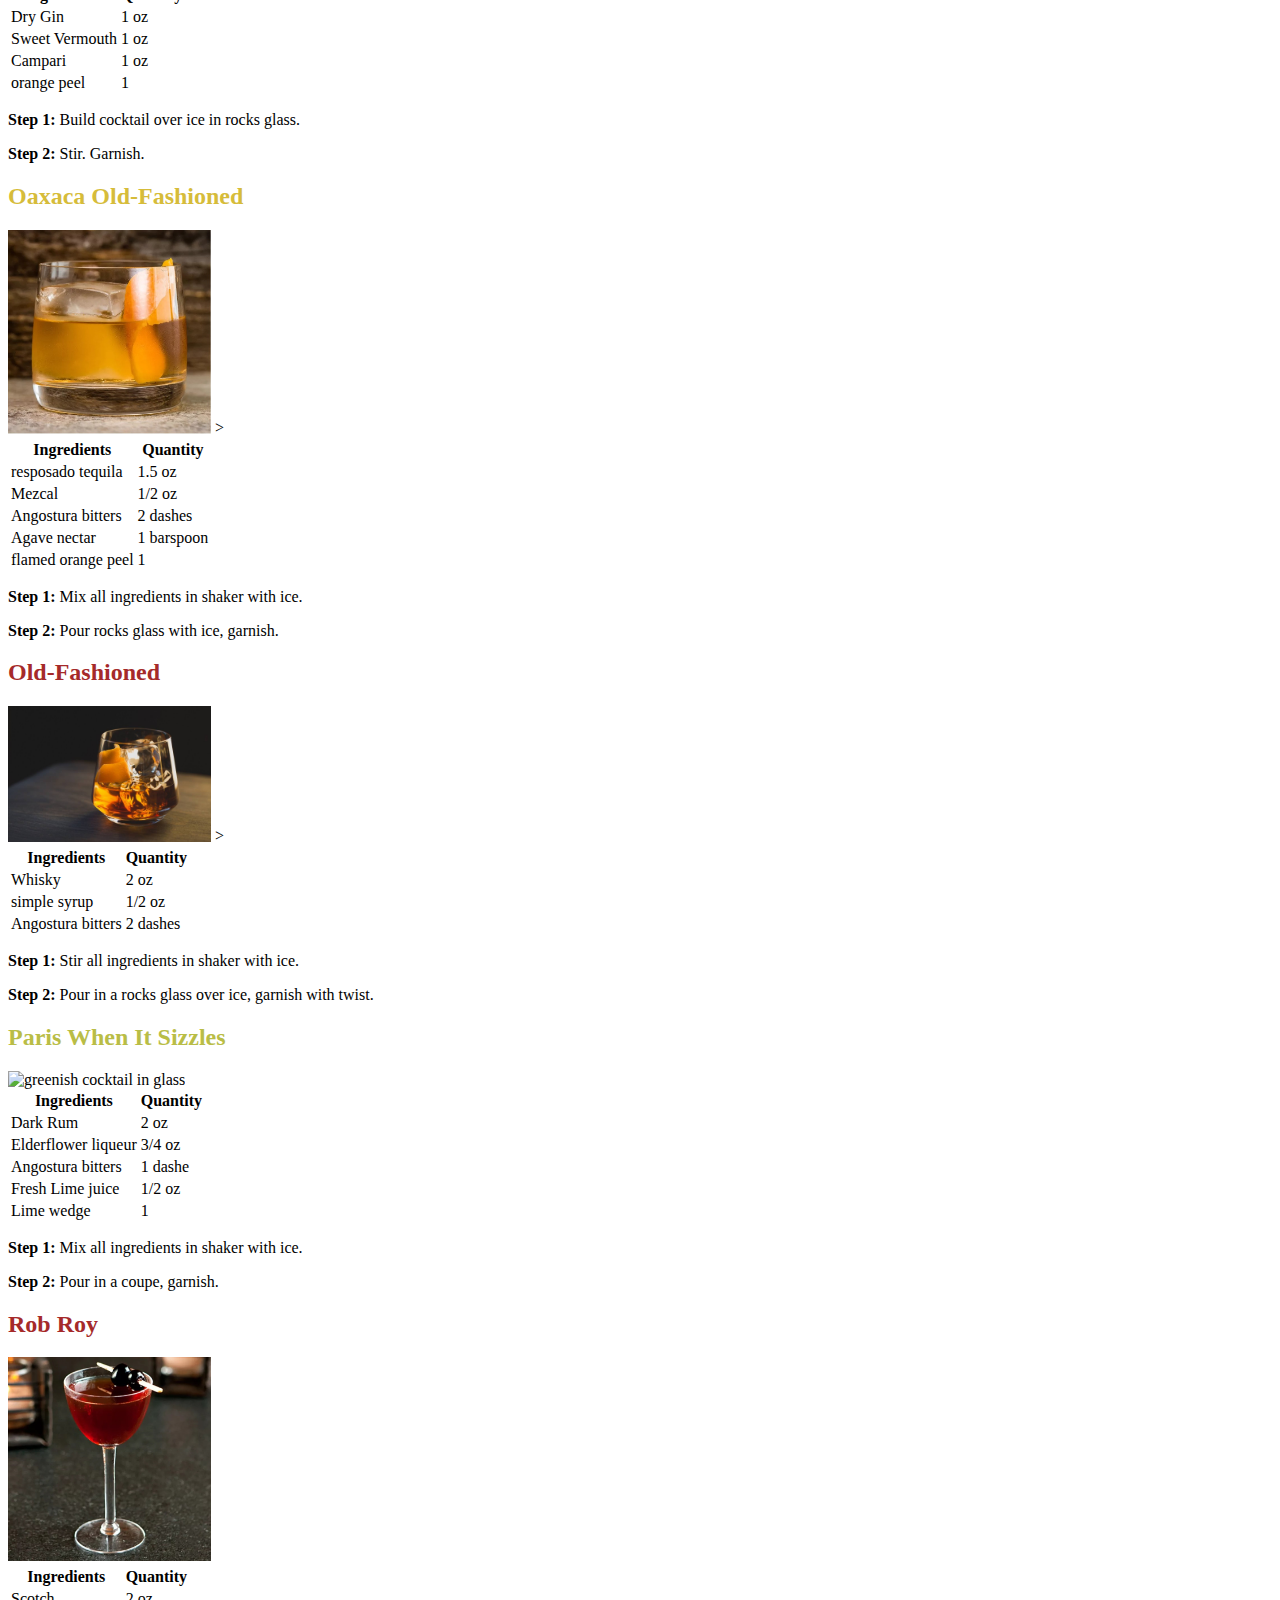
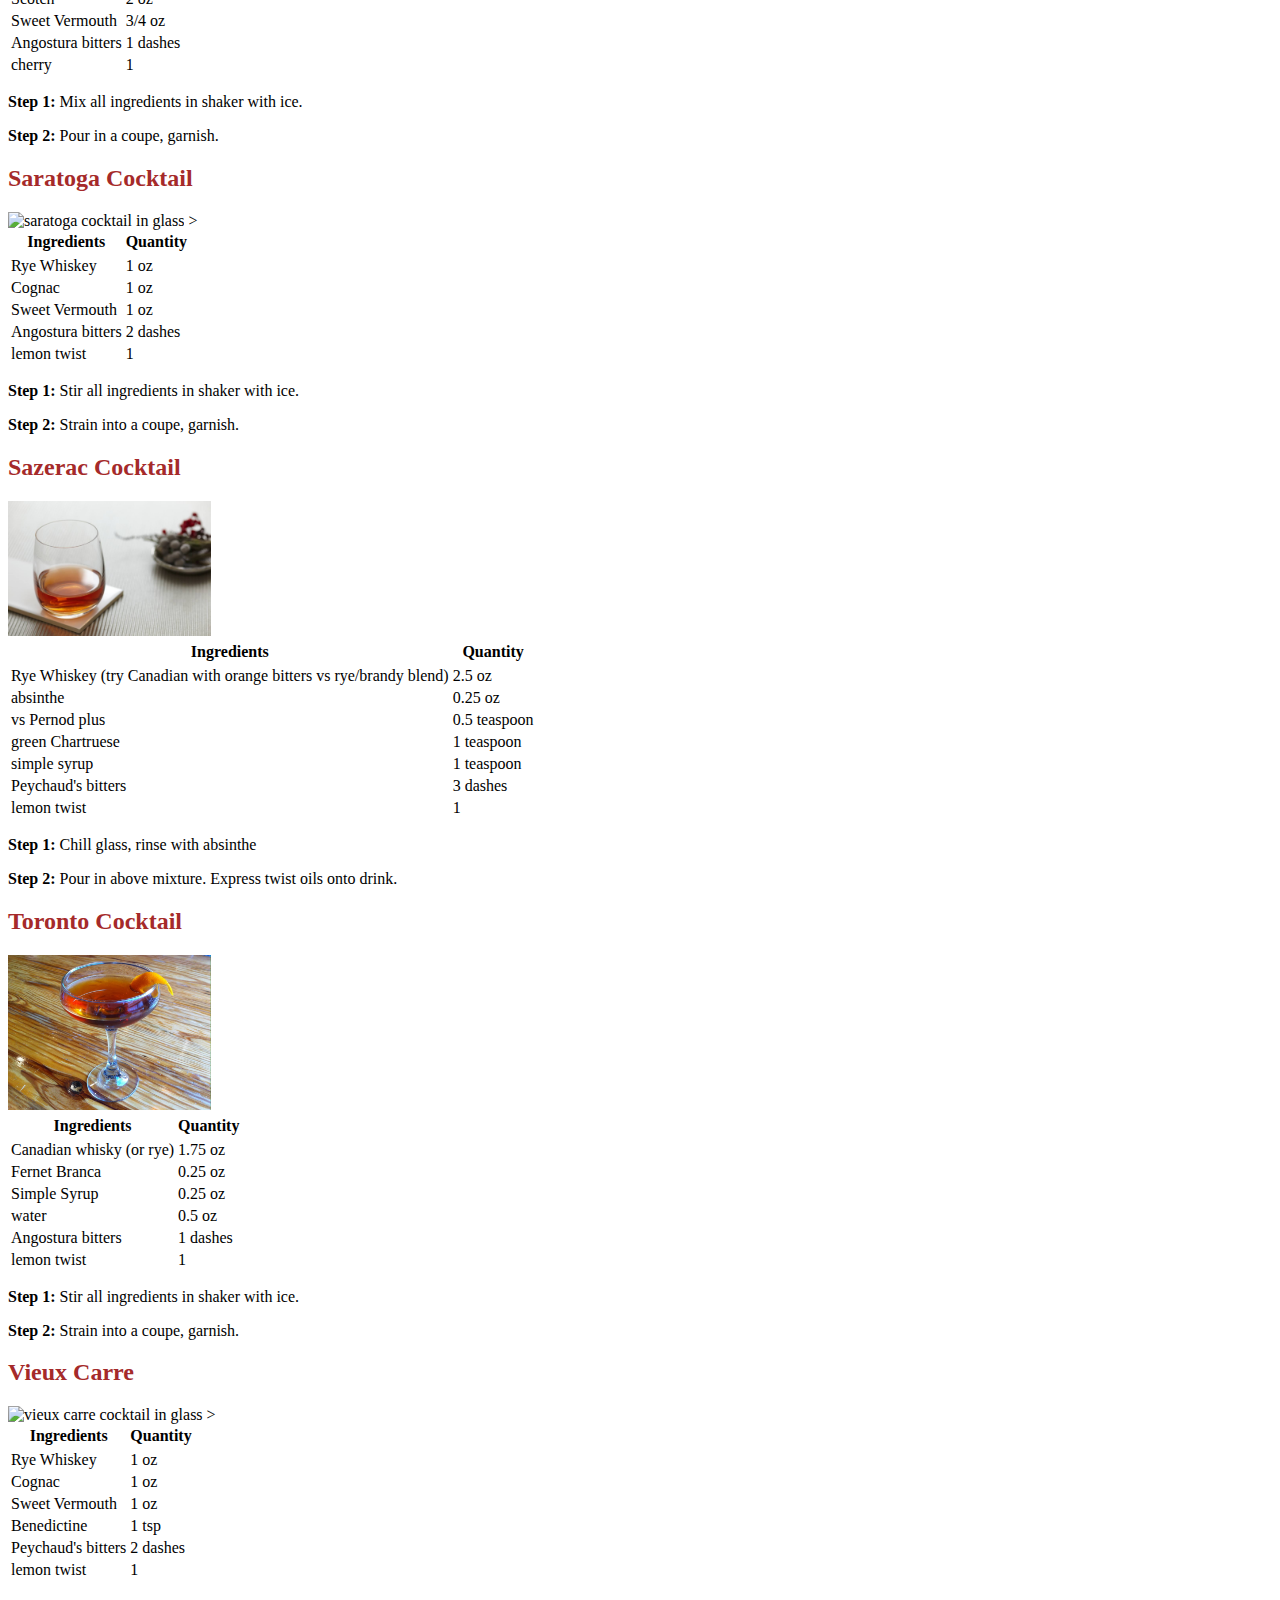
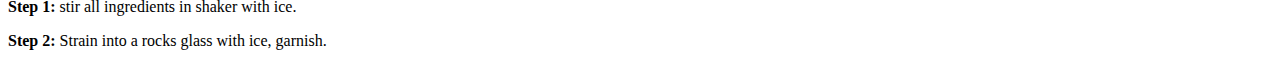
==== commit fef9585a: "Update index.html" ====
--- a/cocktails/index.html
+++ b/cocktails/index.html
@@ -4,7 +4,8 @@
         <title>Project: Recipe book</title>
         <meta charset="utf-8">
         <style>
-        #godfather {color: brown;}    
+        #godfather {color: brown;}   
+        #goodcork {color: brown;}    
         #manhattan {color: brown;}
         #negroni {color: brown;}
         #oaxaca {color: rgb(214, 188, 58);}  
@@ -26,6 +27,7 @@
         
         <ol>
             <li><a href="#godfather">Godfather</a></li>
+            <li><a href="#goodcork">Good Cork</a></li>
             <li><a href="#manhattan">Manhattan</a></li>
             <li><a href="#negroni">Negroni</a></li>
             <li><a href="#oaxaca">Oaxaca Old-Fashioned</a></li>
@@ -63,7 +65,36 @@
         </table>
         <p><strong>Step 1:</strong> Mix ingredients in a rocks glass with ice.</p>
         <p><strong>Step 2:</strong> Garnish.</p>
-        
+         <h2  id="goodcork">Good Cork</h2>
+        <img src="docs/goodcork.jpg" alt="good cork cocktail in glass" width="203">        
+        <table>
+            <thead>
+                <tr>
+                    <th>Ingredients</th>
+                    <th>Quantity</th>
+                </tr>
+            </thead>
+            <tbody>
+                <tr>
+                    <td>Mezcal</td>
+                    <td>1 oz
+                </tr>
+                <tr>
+                    <td>Irish Whiskey</td>
+                    <td>1 oz
+                </tr>
+                 <tr>
+                    <td>Benedictine</td>
+                    <td>0.5 oz
+                </tr>
+                 <tr>
+                    <td>apple slice</td>
+                    <td>1
+                </tr>
+            </tbody>
+        </table>
+        <p><strong>Step 1:</strong> Mix all ingredients in shaker with ice.</p>
+        <p><strong>Step 2:</strong> Strain into an ice-filled glass. Garnish.</p>        
         <h2  id="manhattan">Manhattan</h2>
         <img src="https://upload.wikimedia.org/wikipedia/commons/thumb/a/a1/A_Manhattan.jpg/320px-A_Manhattan.jpg" alt="manhattan cocktail in glass" width="203">        
         <table>
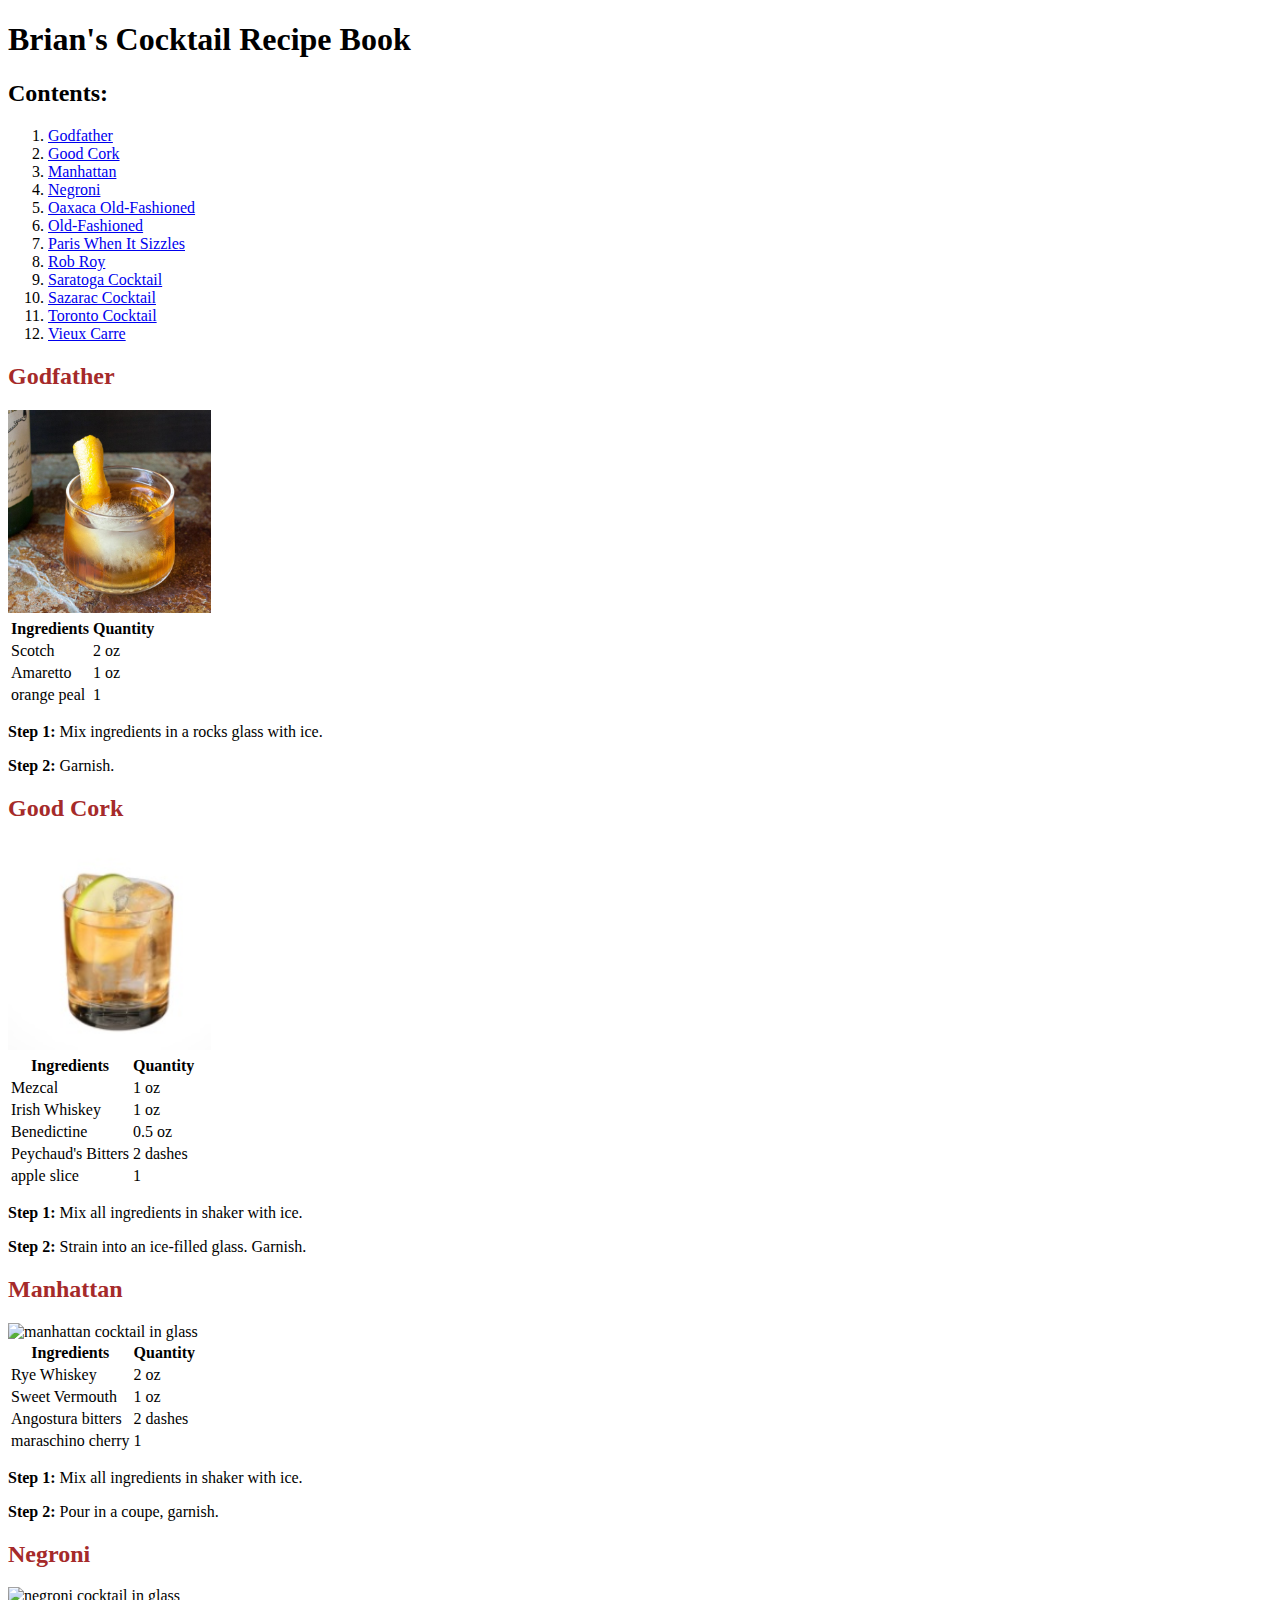
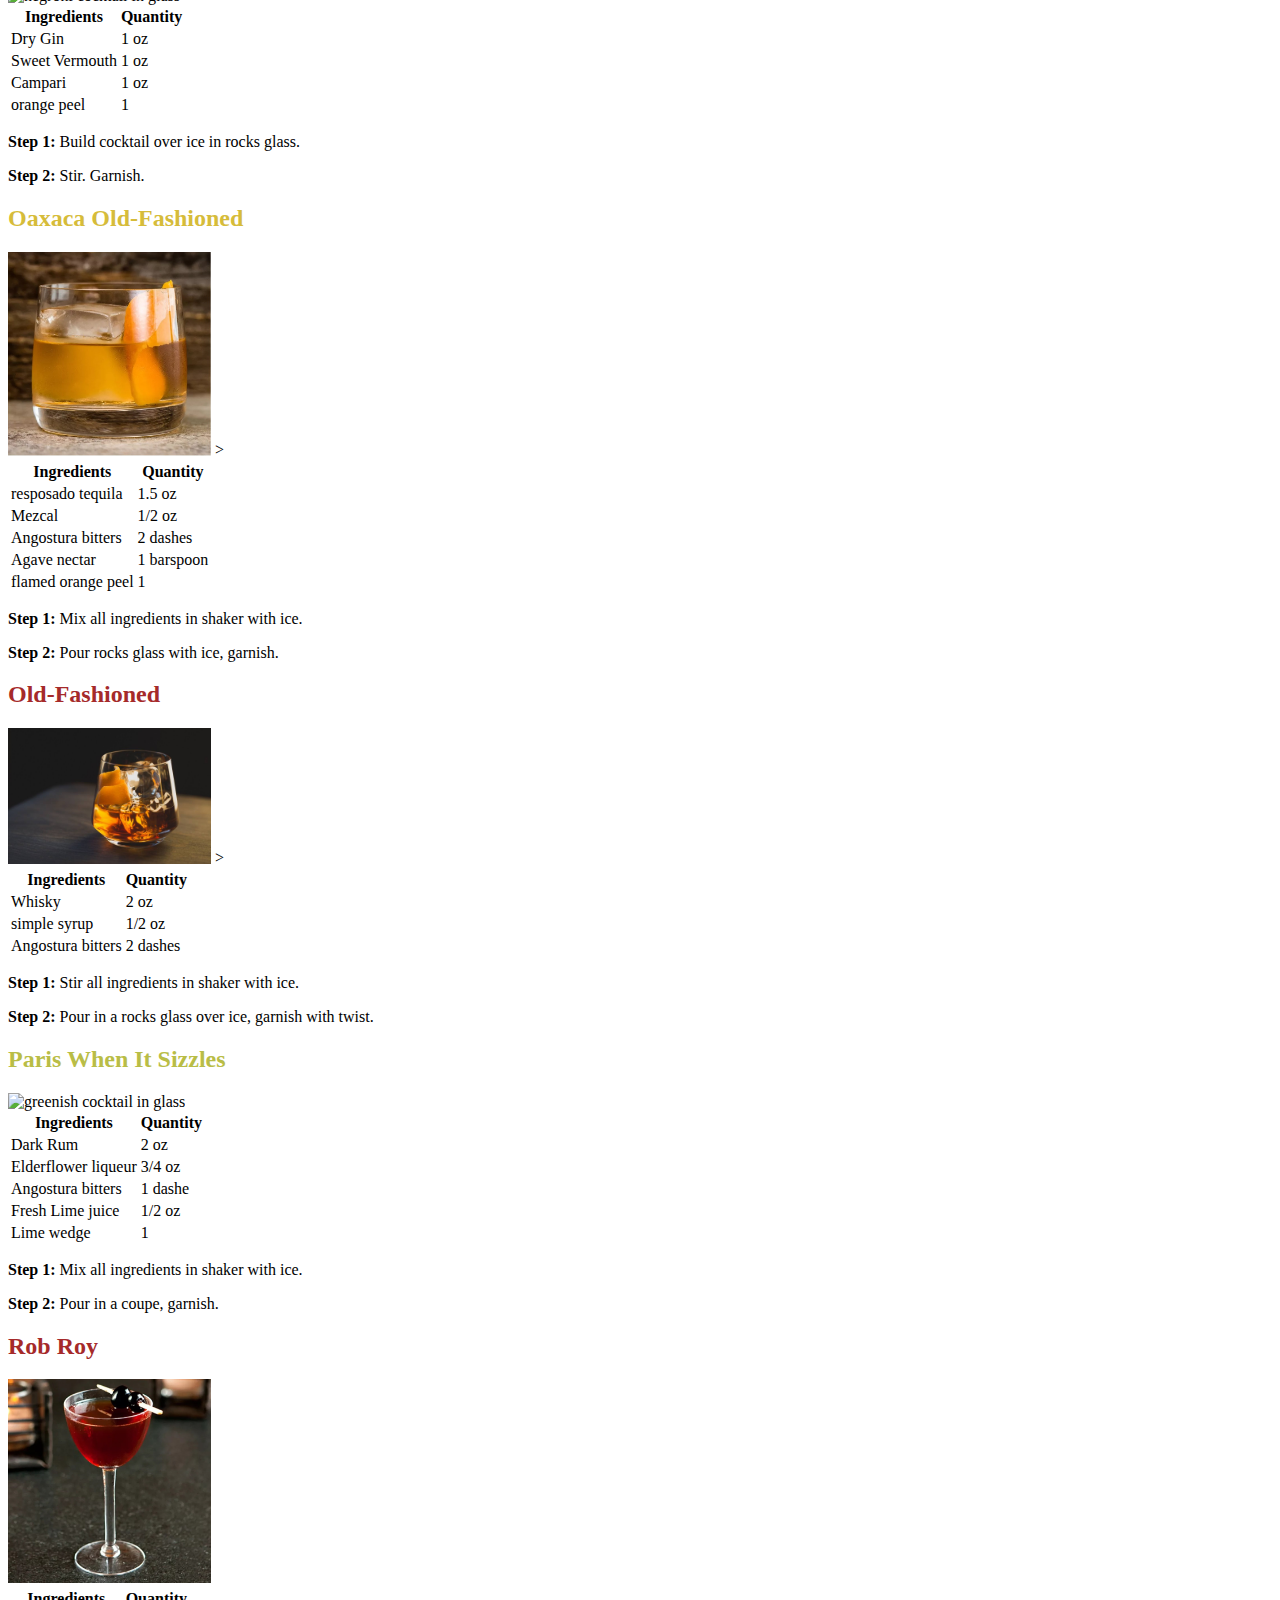
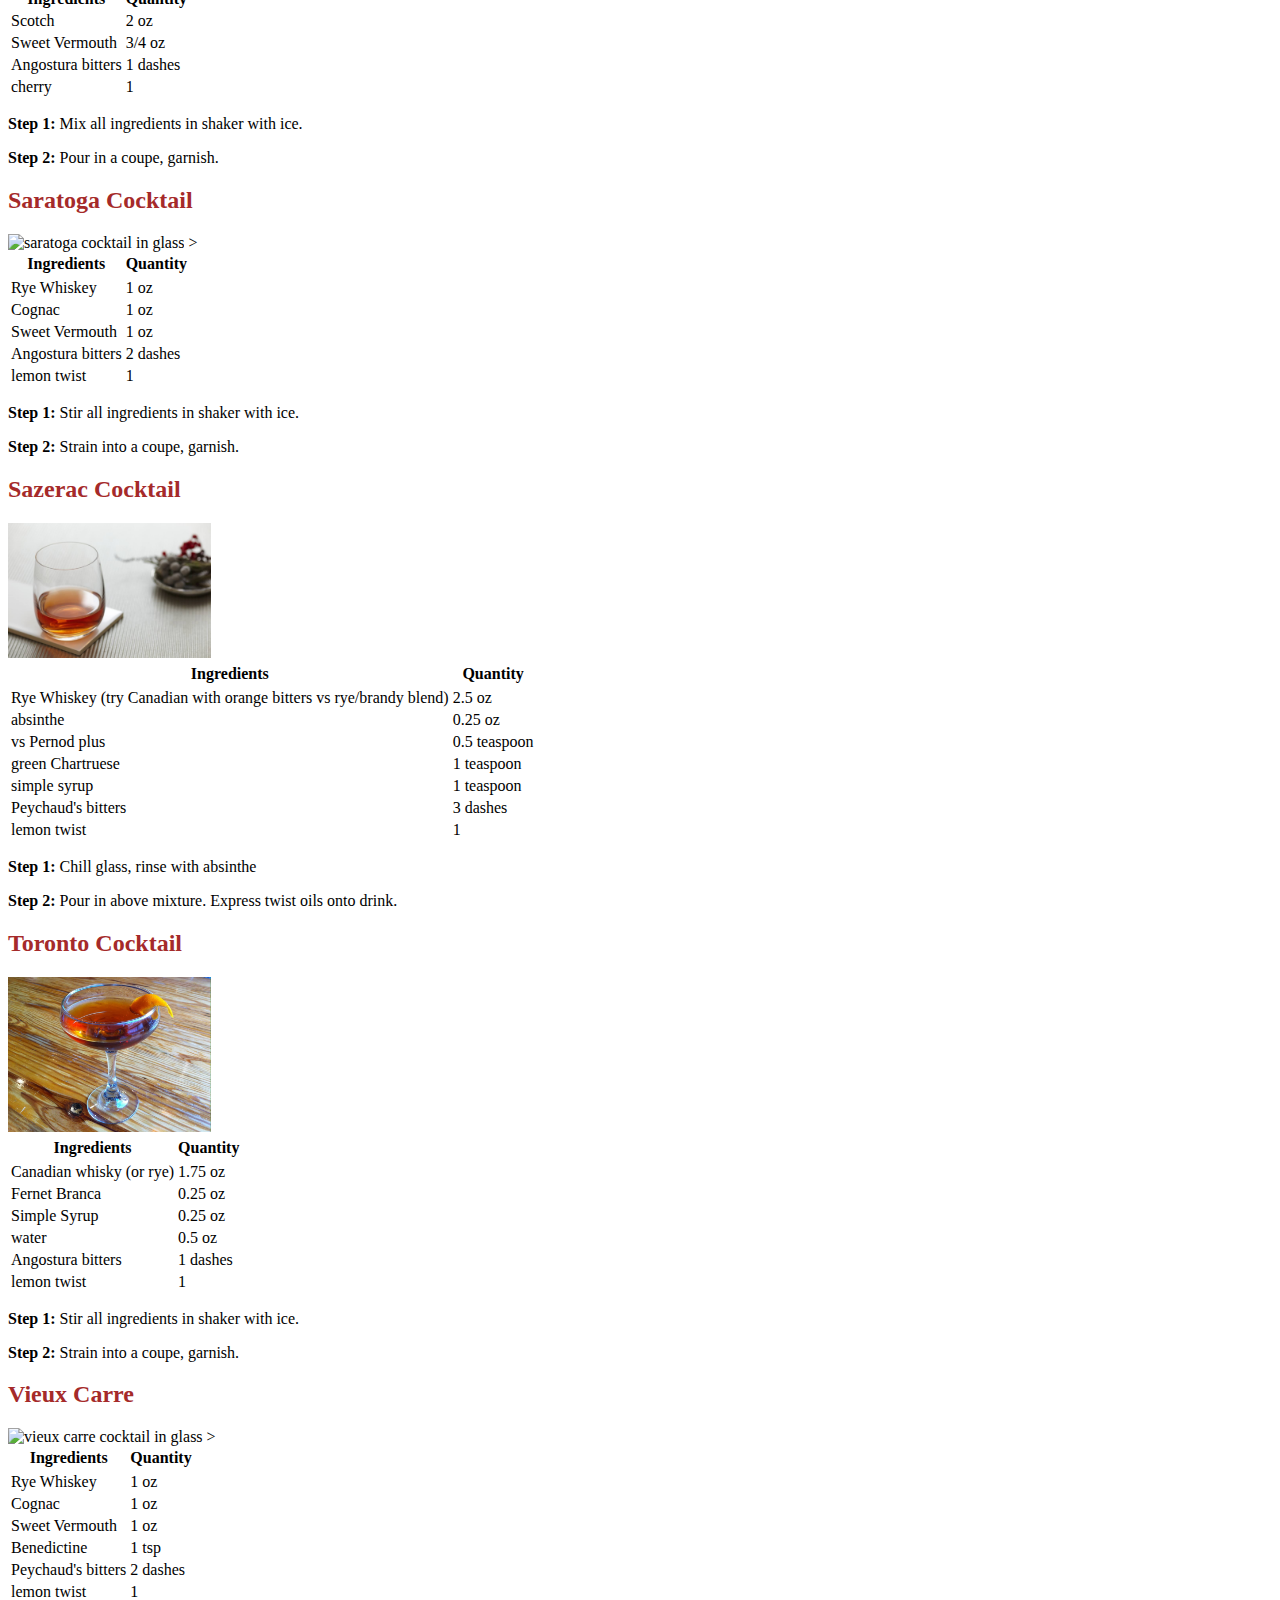
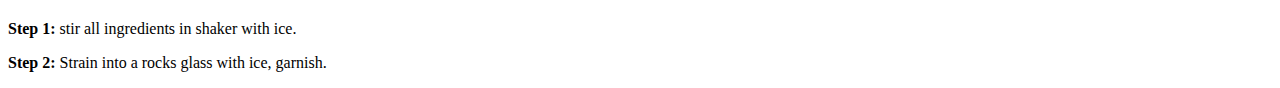
==== commit 52378d94: "Update index.html" ====
--- a/cocktails/index.html
+++ b/cocktails/index.html
@@ -87,7 +87,11 @@
                     <td>Benedictine</td>
                     <td>0.5 oz
                 </tr>
-                 <tr>
+                  <tr>
+                    <td>Peychaud's Bitters</td>
+                    <td>2 dashes
+                </tr>
+                <tr>
                     <td>apple slice</td>
                     <td>1
                 </tr>
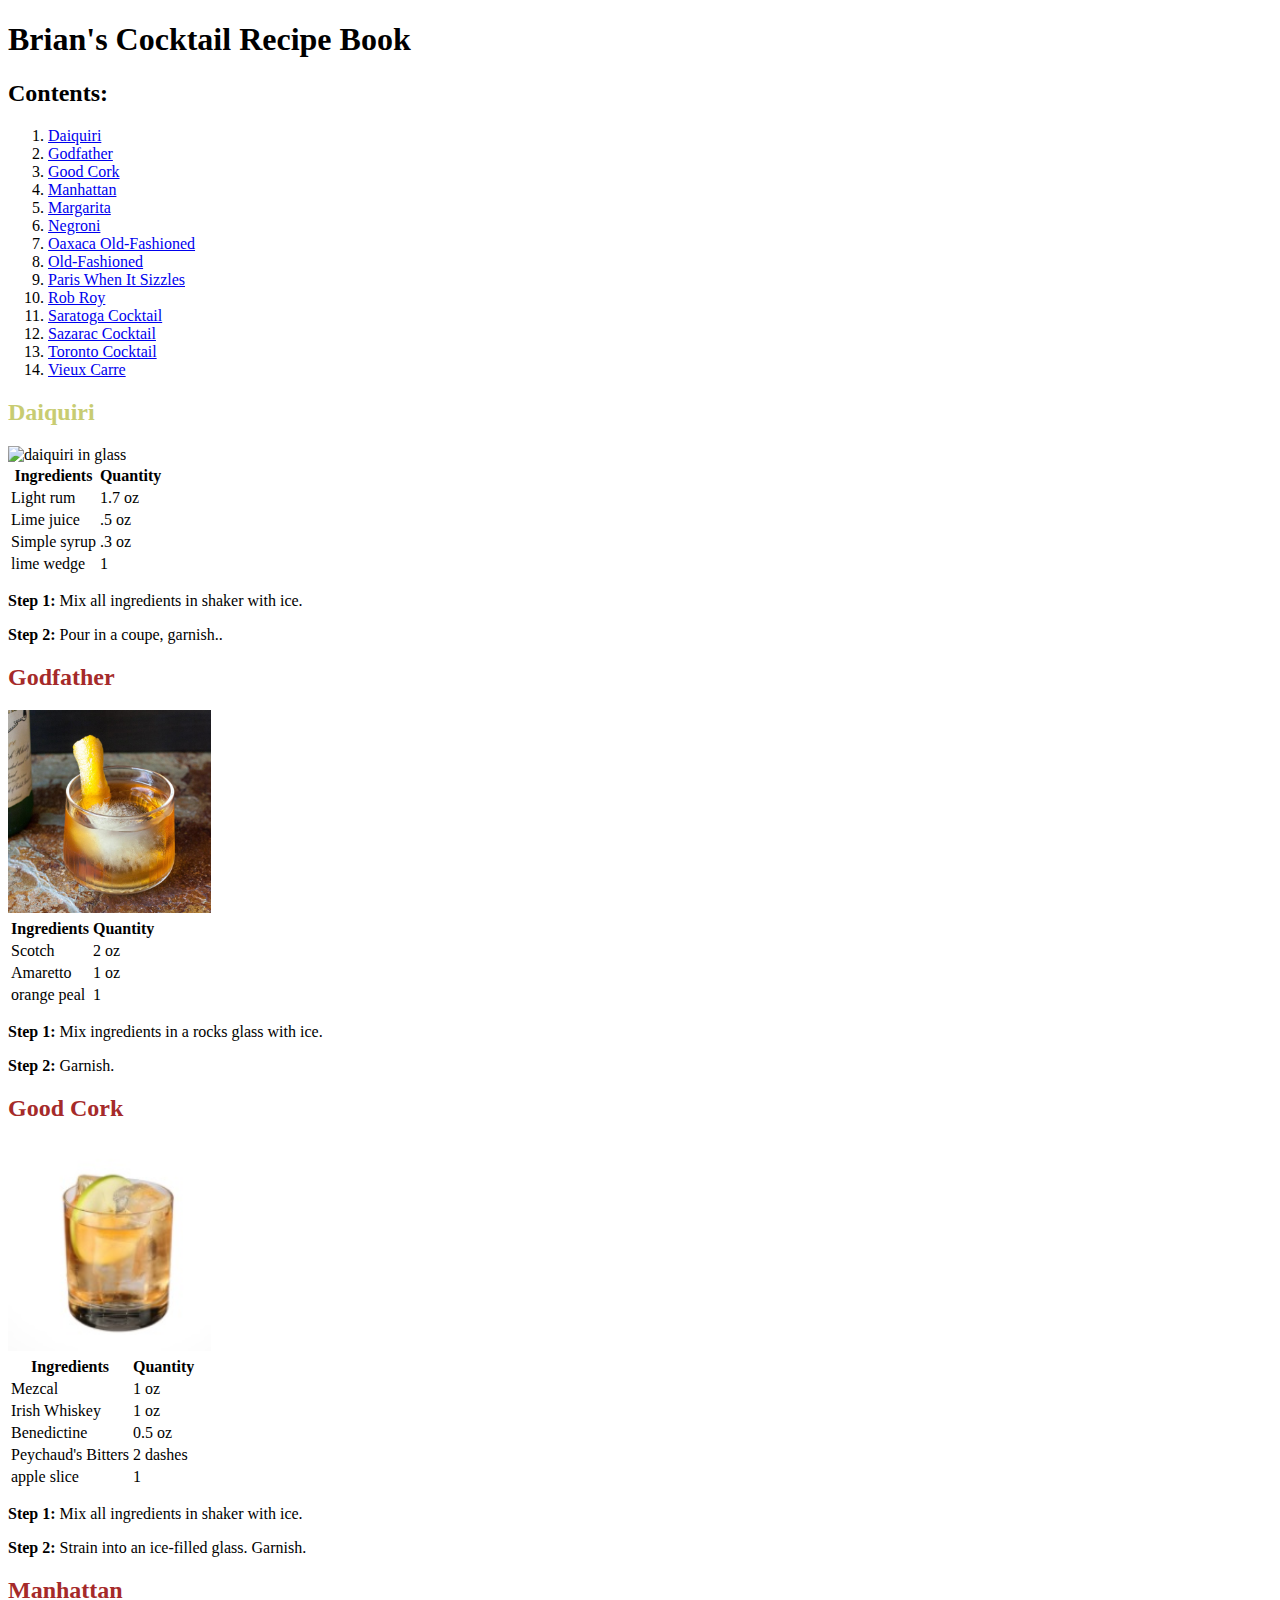
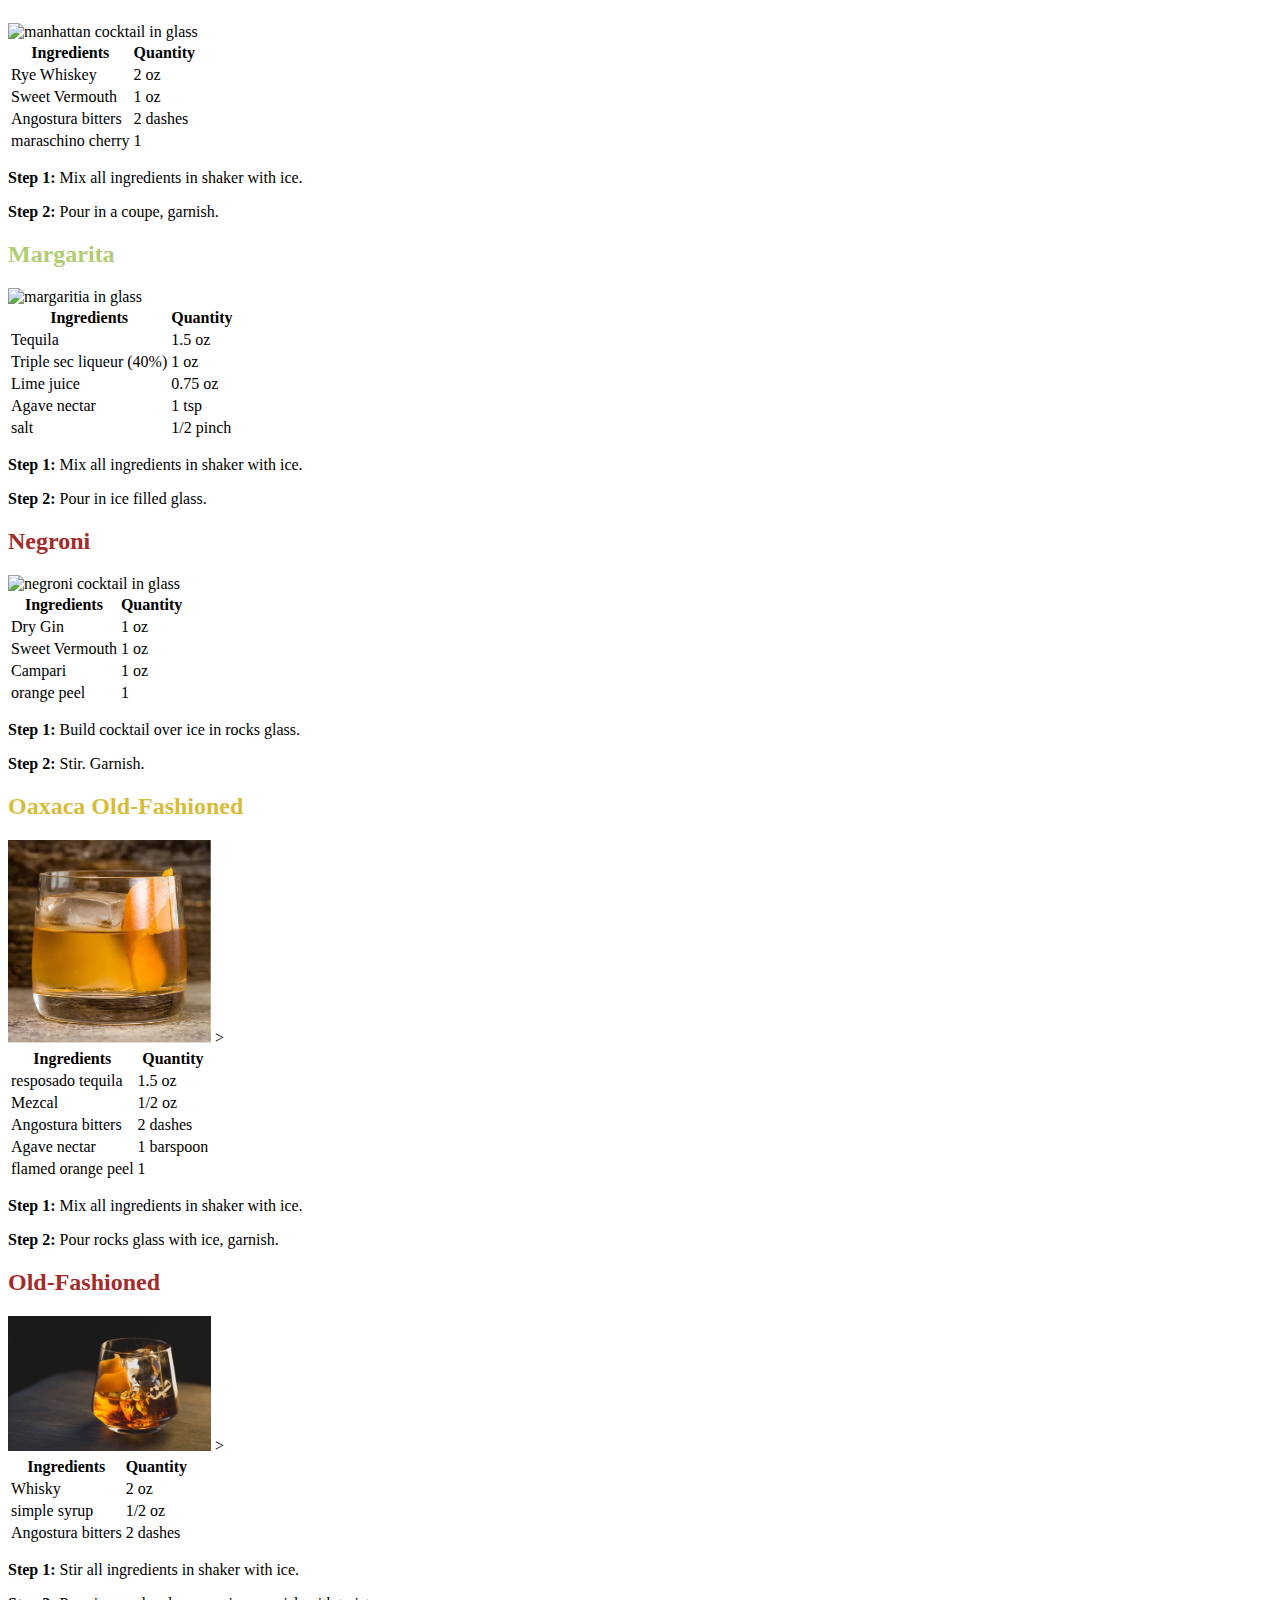
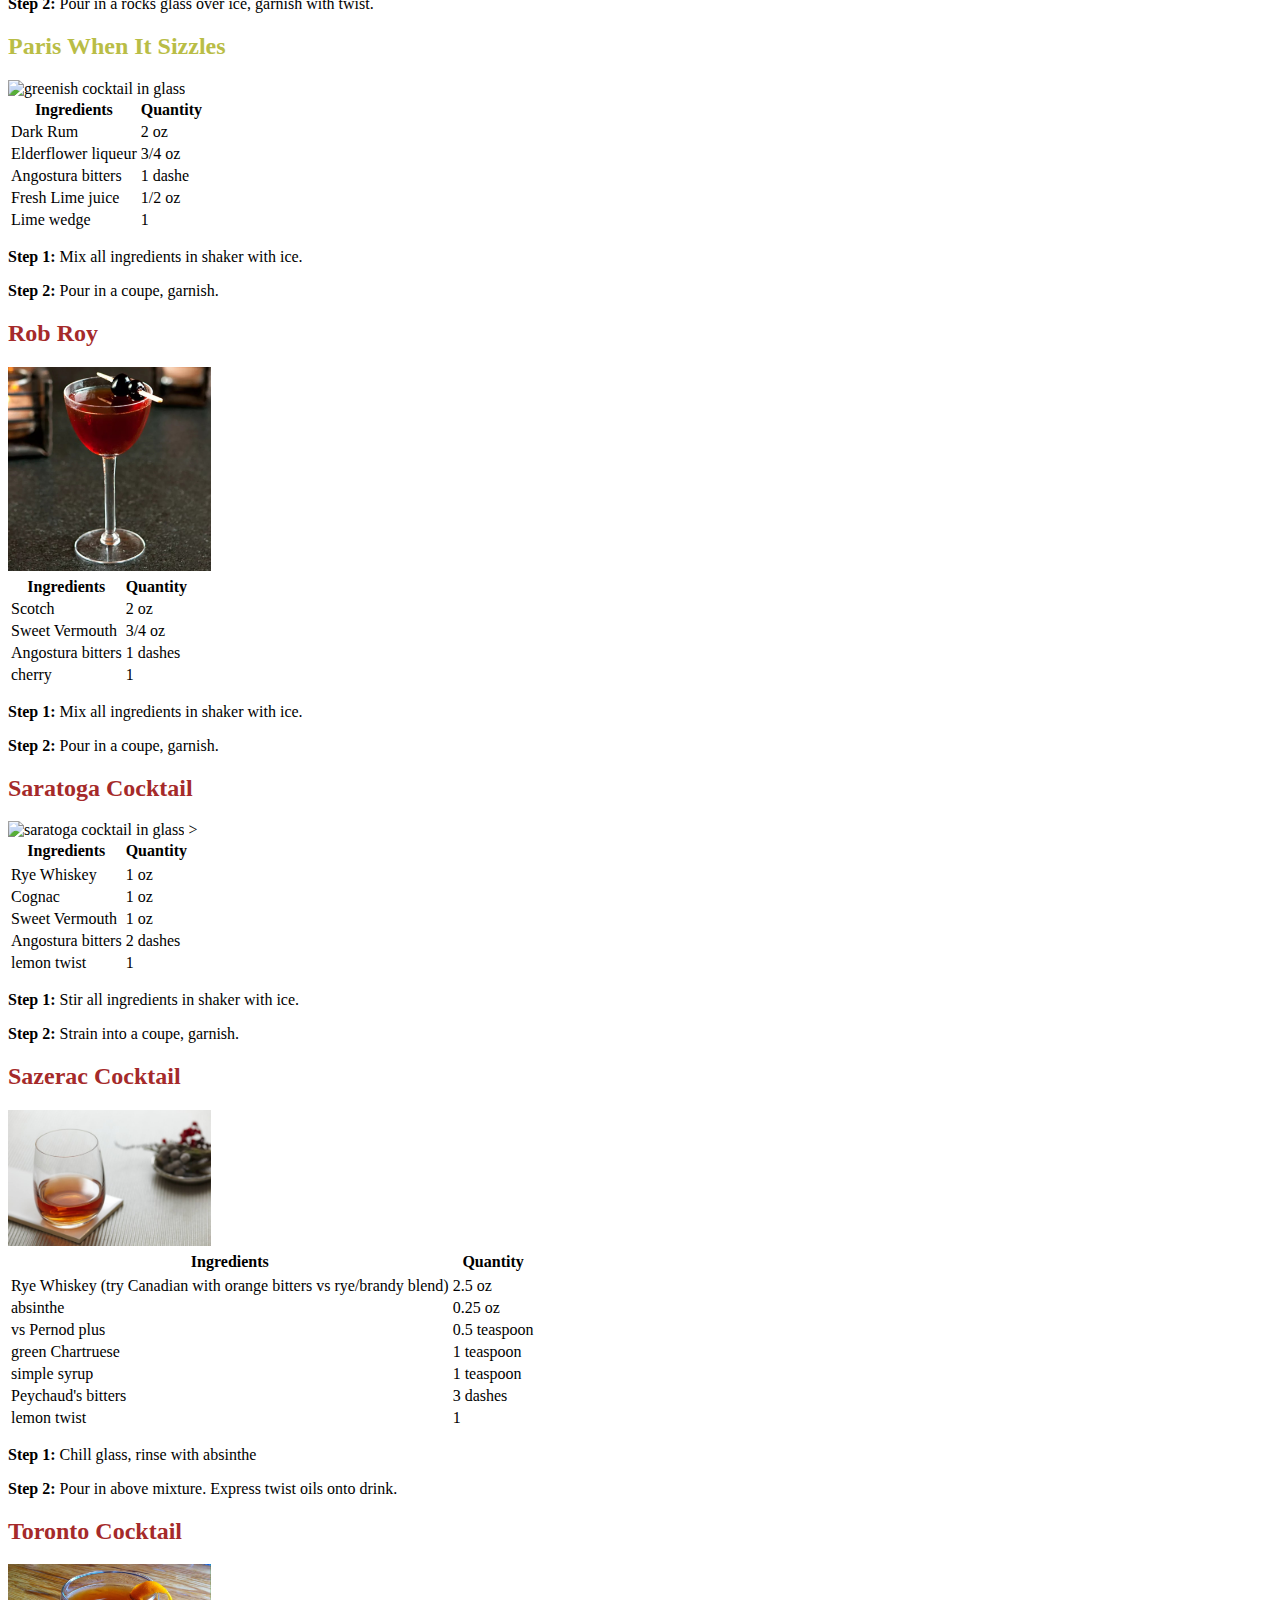
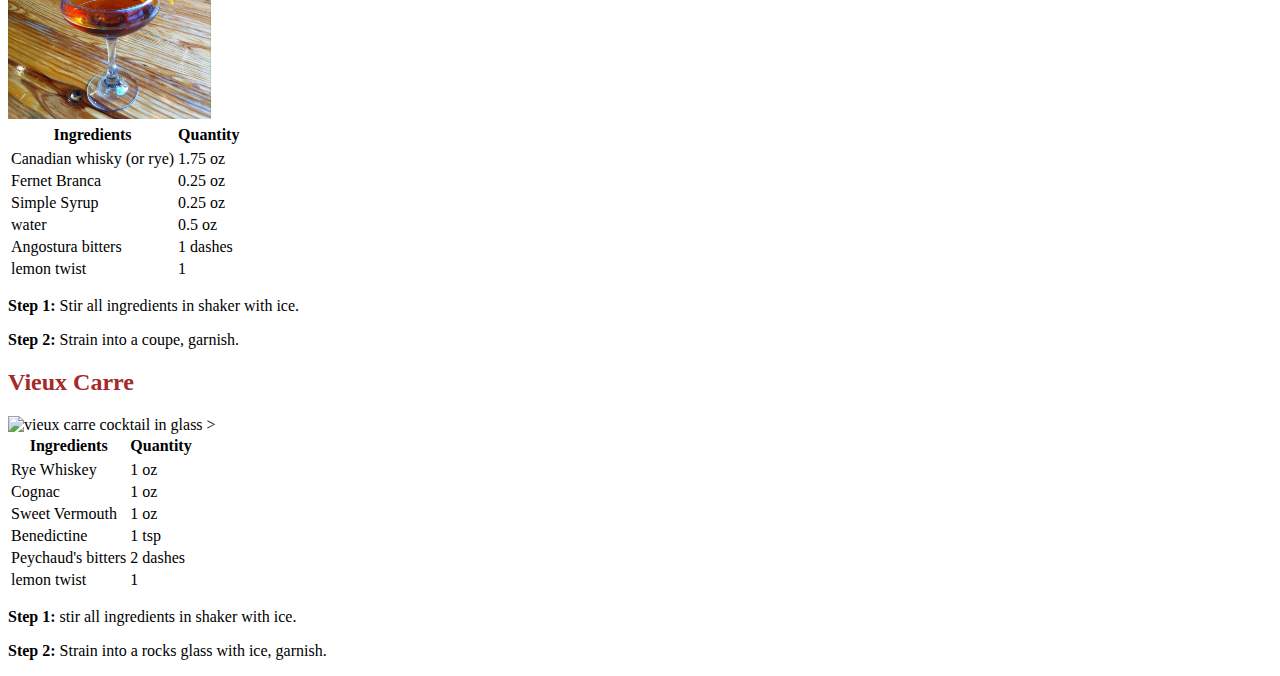
==== commit 24a19ff3: "Update index.html" ====
--- a/cocktails/index.html
+++ b/cocktails/index.html
@@ -4,9 +4,11 @@
         <title>Project: Recipe book</title>
         <meta charset="utf-8">
         <style>
+        #daiquiri  {color: rgb(200,204,114);} 
         #godfather {color: brown;}   
         #goodcork {color: brown;}    
         #manhattan {color: brown;}
+        #margarita {color: rgb(177,204,114);}    
         #negroni {color: brown;}
         #oaxaca {color: rgb(214, 188, 58);}  
         #oldfashioned {color: brown;}     
@@ -26,9 +28,11 @@
         <h2>Contents:</h2>
         
         <ol>
+            <li><a href="#daiquiri">Daiquiri</a></li>
             <li><a href="#godfather">Godfather</a></li>
             <li><a href="#goodcork">Good Cork</a></li>
             <li><a href="#manhattan">Manhattan</a></li>
+            <li><a href="#margarita">Margarita</a></li> 
             <li><a href="#negroni">Negroni</a></li>
             <li><a href="#oaxaca">Oaxaca Old-Fashioned</a></li>
             <li><a href="#oldfashioned">Old-Fashioned</a></li>
@@ -39,6 +43,36 @@
             <li><a href="#toronto">Toronto Cocktail</a></li>            
             <li><a href="#vieuxcarre">Vieux Carre</a></li>
         </ol>
+         <h2  id="daiquiri">Daiquiri</h2>
+        <img src="docs/daiquiri.jpg" alt="daiquiri in glass" width="203">        
+        <table>
+            <thead>
+                <tr>
+                    <th>Ingredients</th>
+                    <th>Quantity</th>
+                </tr>
+            </thead>
+            <tbody>
+                <tr>
+                    <td>Light rum</td>
+                    <td>1.7 oz
+                </tr>
+                 <tr>
+                    <td>Lime juice</td>
+                    <td>.5 oz
+                </tr>
+                <tr>
+                    <td>Simple syrup</td>
+                    <td>.3 oz
+                </tr>
+                 <tr>
+                    <td>lime wedge</td>
+                    <td>1
+                </tr>
+            </tbody>
+        </table>
+        <p><strong>Step 1:</strong> Mix all ingredients in shaker with ice.</p>
+        <p><strong>Step 2:</strong> Pour in a coupe, garnish..</p>
          <h2  id="godfather">Godfather</h2>
         <img src="docs/godfather.jpg" alt="godfather cocktail in glass" width="203">        
         <table>
@@ -129,7 +163,40 @@
         </table>
         <p><strong>Step 1:</strong> Mix all ingredients in shaker with ice.</p>
         <p><strong>Step 2:</strong> Pour in a coupe, garnish.</p>
-        
+                <h2  id="margarita">Margarita</h2>
+        <img src="docs/margarita.jpg" alt="margaritia in glass" width="203"> 
+        <table>
+            <thead>
+                <tr>
+                    <th>Ingredients</th>
+                    <th>Quantity</th>
+                </tr>
+            </thead>
+            <tbody>
+                <tr>
+                    <td>Tequila</td>
+                    <td>1.5 oz
+                </tr>
+                 <tr>
+                    <td>Triple sec liqueur (40%)</td>
+                    <td>1 oz
+                </tr>
+                <tr>
+                    <td>Lime juice</td>
+                    <td>0.75 oz
+                </tr> 
+                 <tr>
+                    <td>Agave nectar</td>
+                    <td>1 tsp
+                </tr>
+                 <tr>
+                    <td>salt</td>
+                    <td>1/2 pinch
+                </tr>
+            </tbody>
+        </table>
+        <p><strong>Step 1:</strong> Mix all ingredients in shaker with ice.</p>
+        <p><strong>Step 2:</strong> Pour in ice filled glass.</p>
     <h2  id="negroni">Negroni</h2>
         <img src="docs/negroni.jpg" alt="negroni cocktail in glass" width="203"> 
         <table>
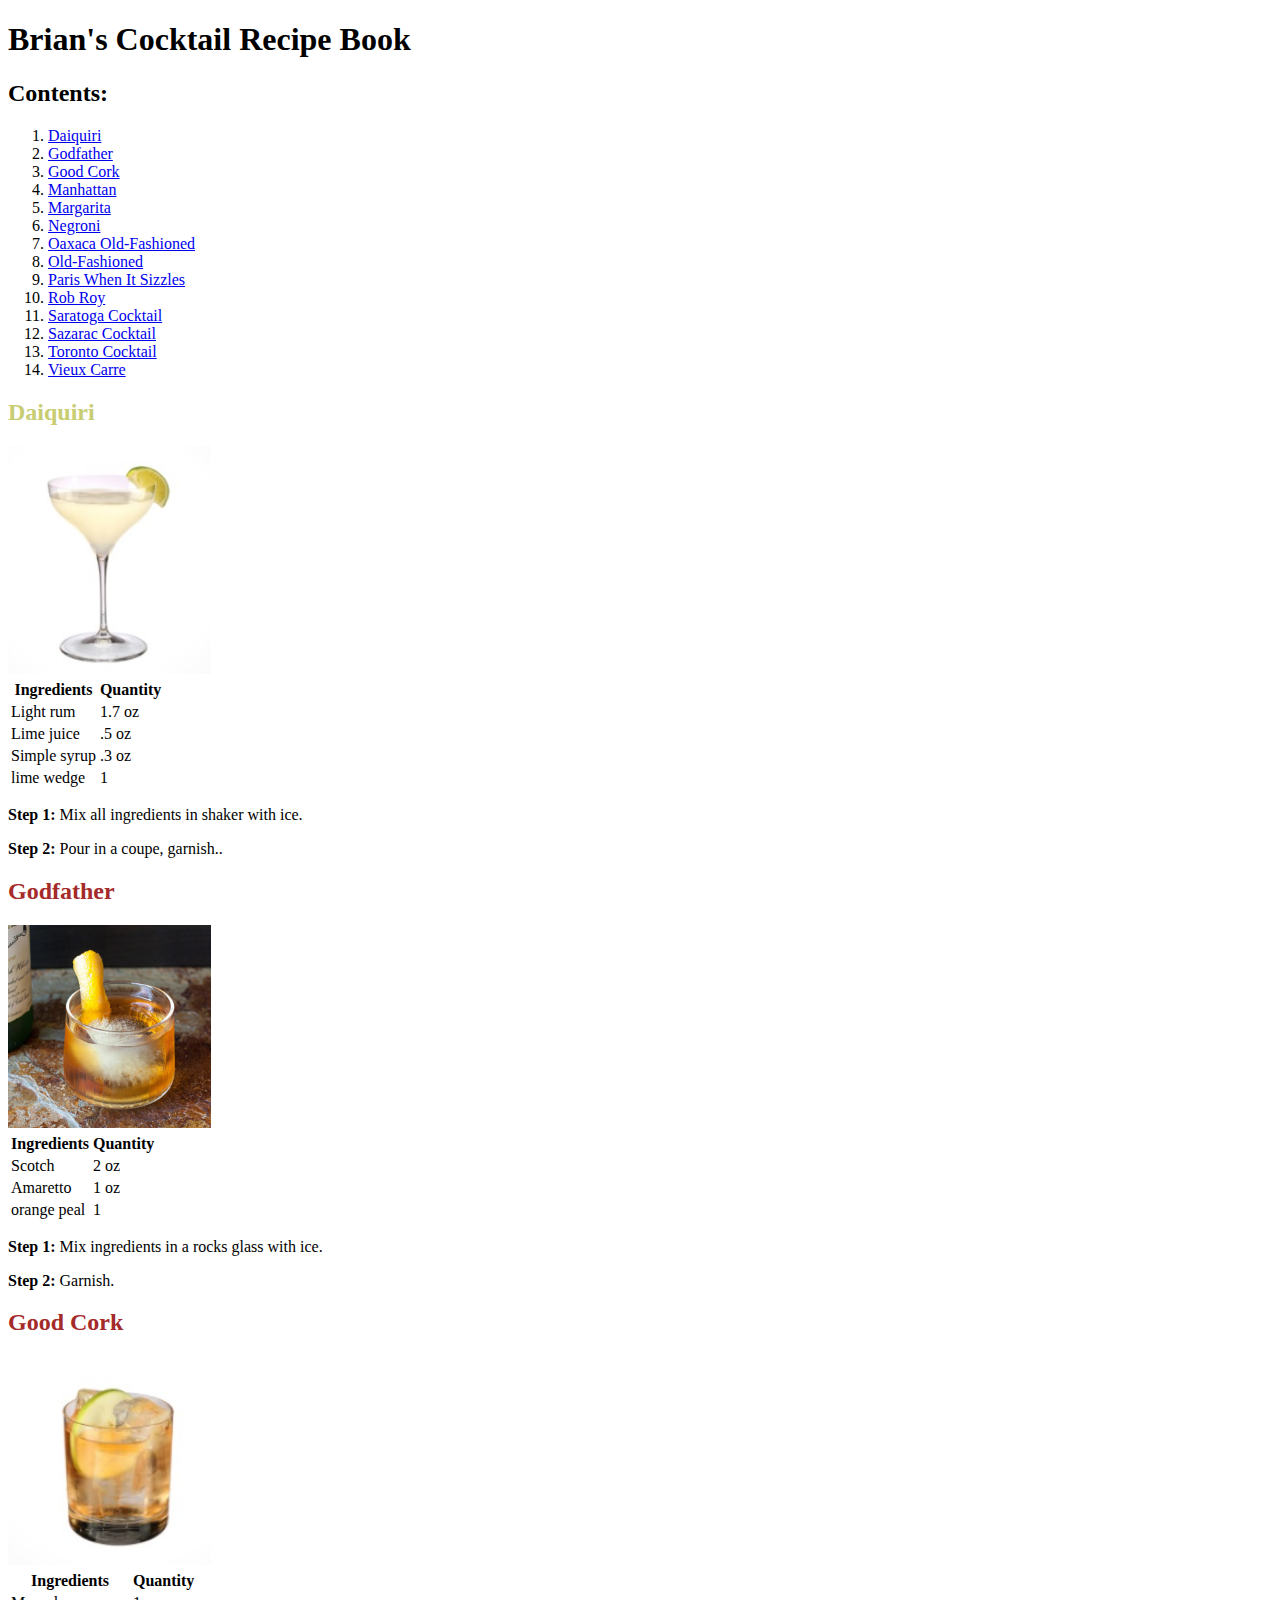
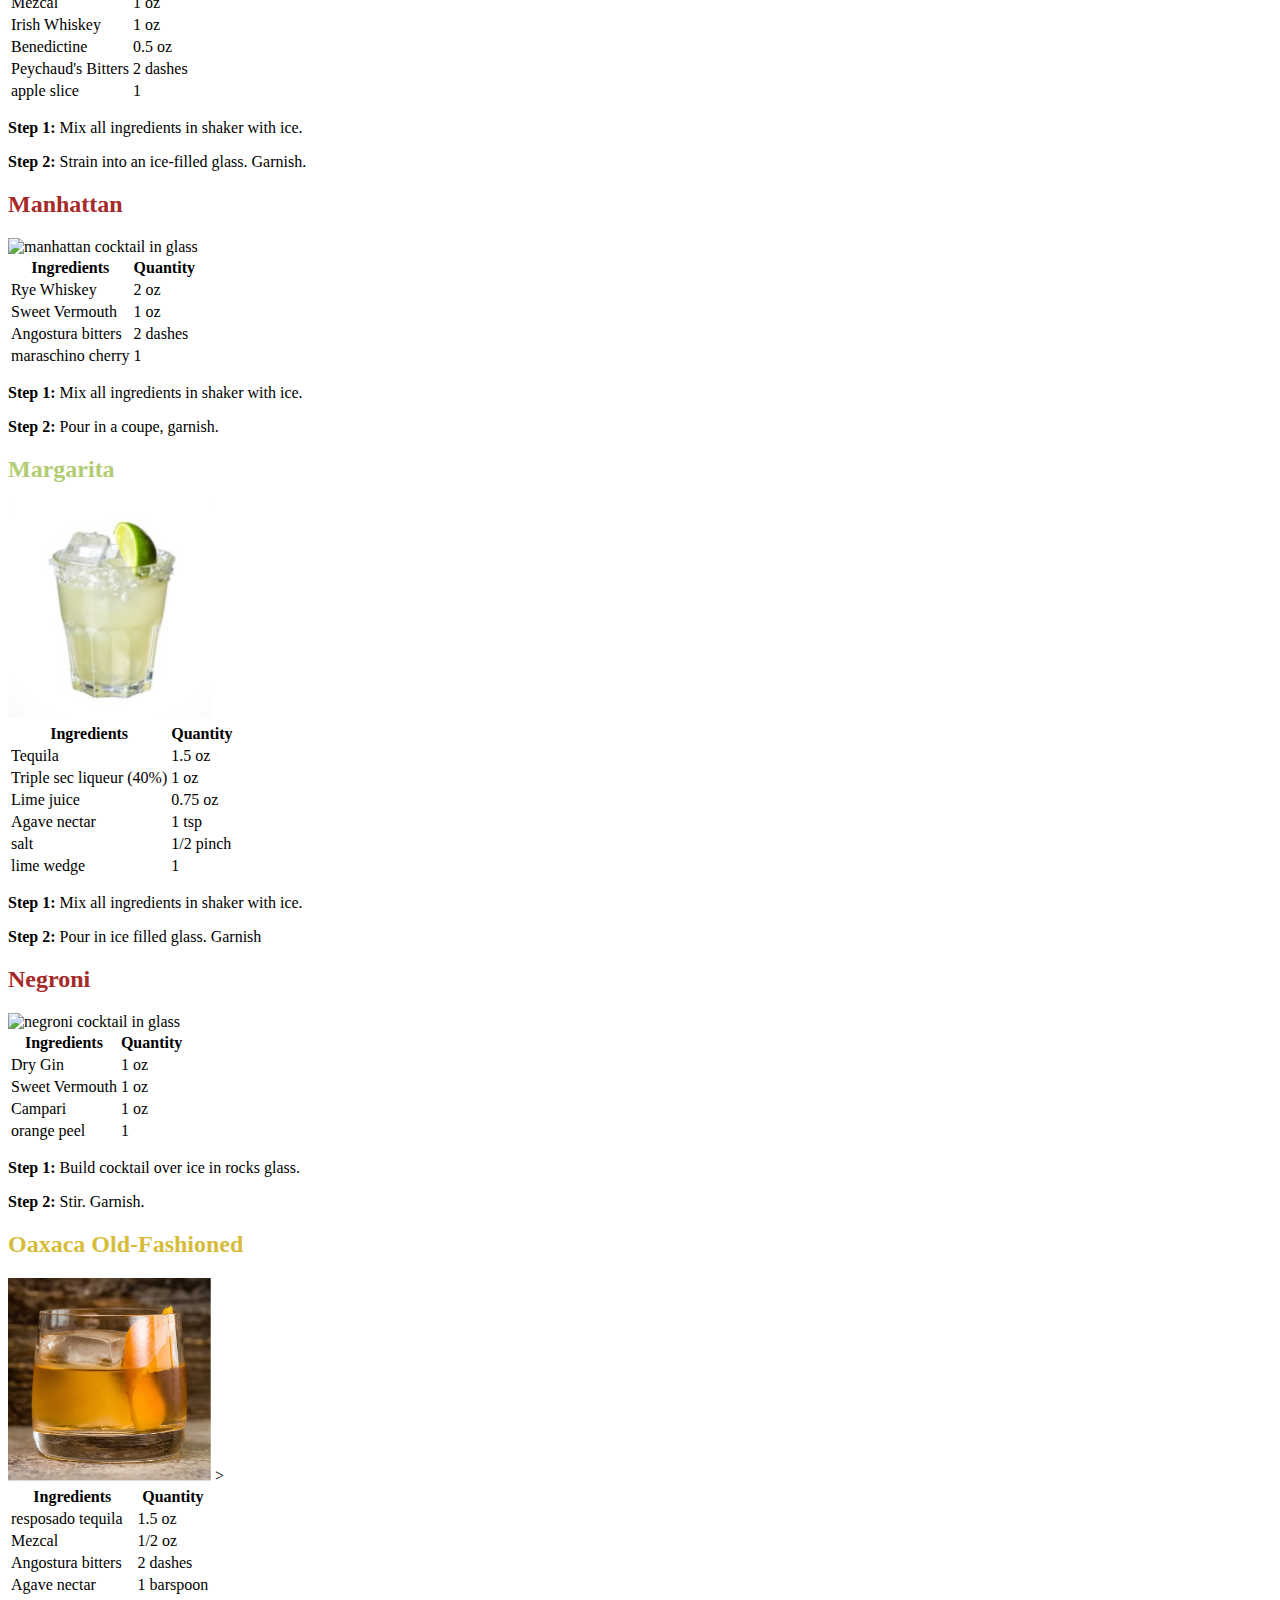
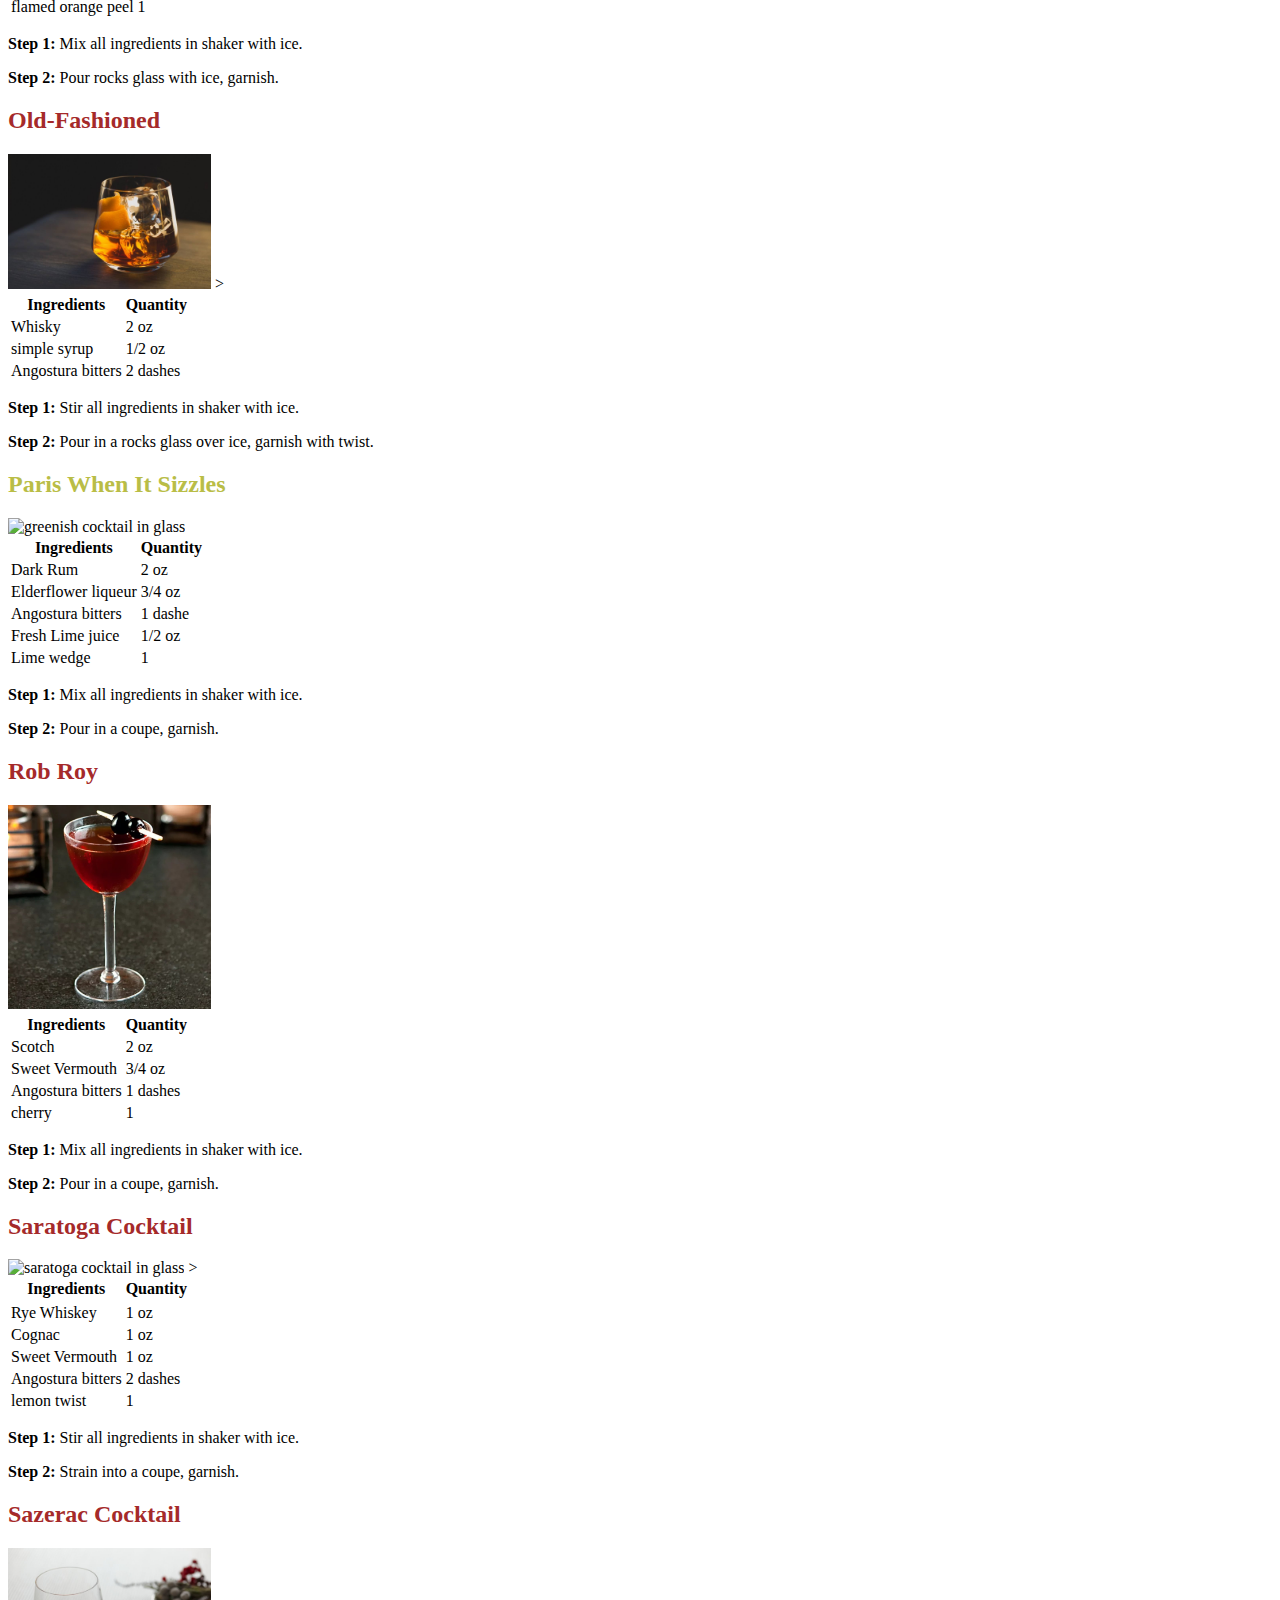
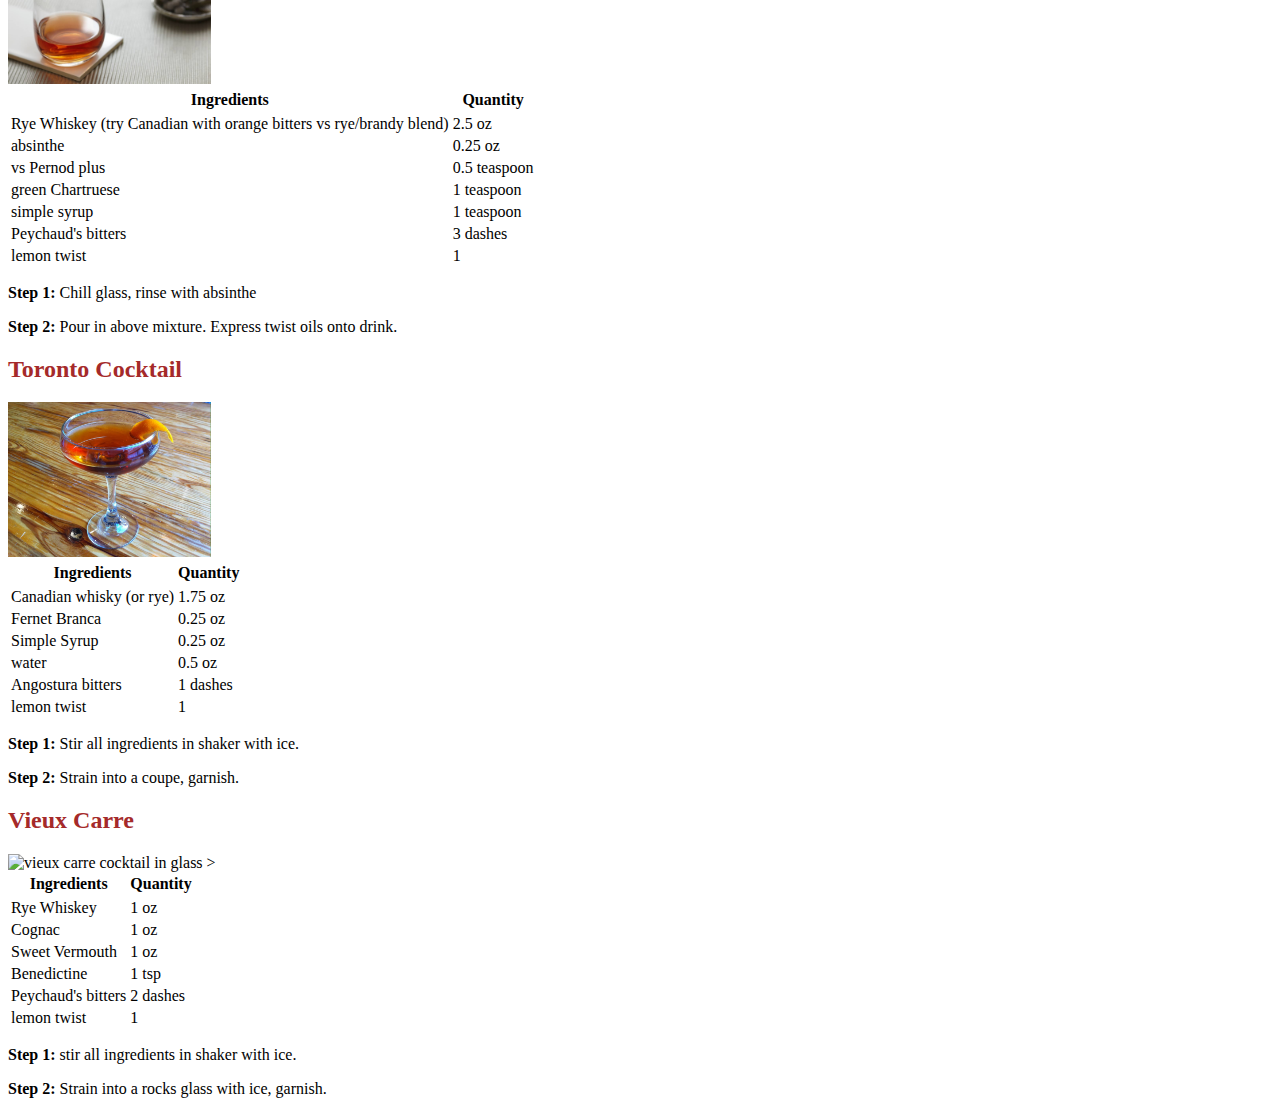
==== commit 9d16664a: "Update index.html" ====
--- a/cocktails/index.html
+++ b/cocktails/index.html
@@ -191,12 +191,16 @@
                 </tr>
                  <tr>
                     <td>salt</td>
-                    <td>1/2 pinch
-                </tr>
-            </tbody>
-        </table>
-        <p><strong>Step 1:</strong> Mix all ingredients in shaker with ice.</p>
-        <p><strong>Step 2:</strong> Pour in ice filled glass.</p>
+                     <td>1/2 pinch</td>
+                </tr>
+                 <tr>
+                    <td>lime wedge</td>
+                     <td>1</td>
+                </tr>
+            </tbody>
+        </table>
+        <p><strong>Step 1:</strong> Mix all ingredients in shaker with ice.</p>
+        <p><strong>Step 2:</strong> Pour in ice filled glass. Garnish</p>
     <h2  id="negroni">Negroni</h2>
         <img src="docs/negroni.jpg" alt="negroni cocktail in glass" width="203"> 
         <table>
